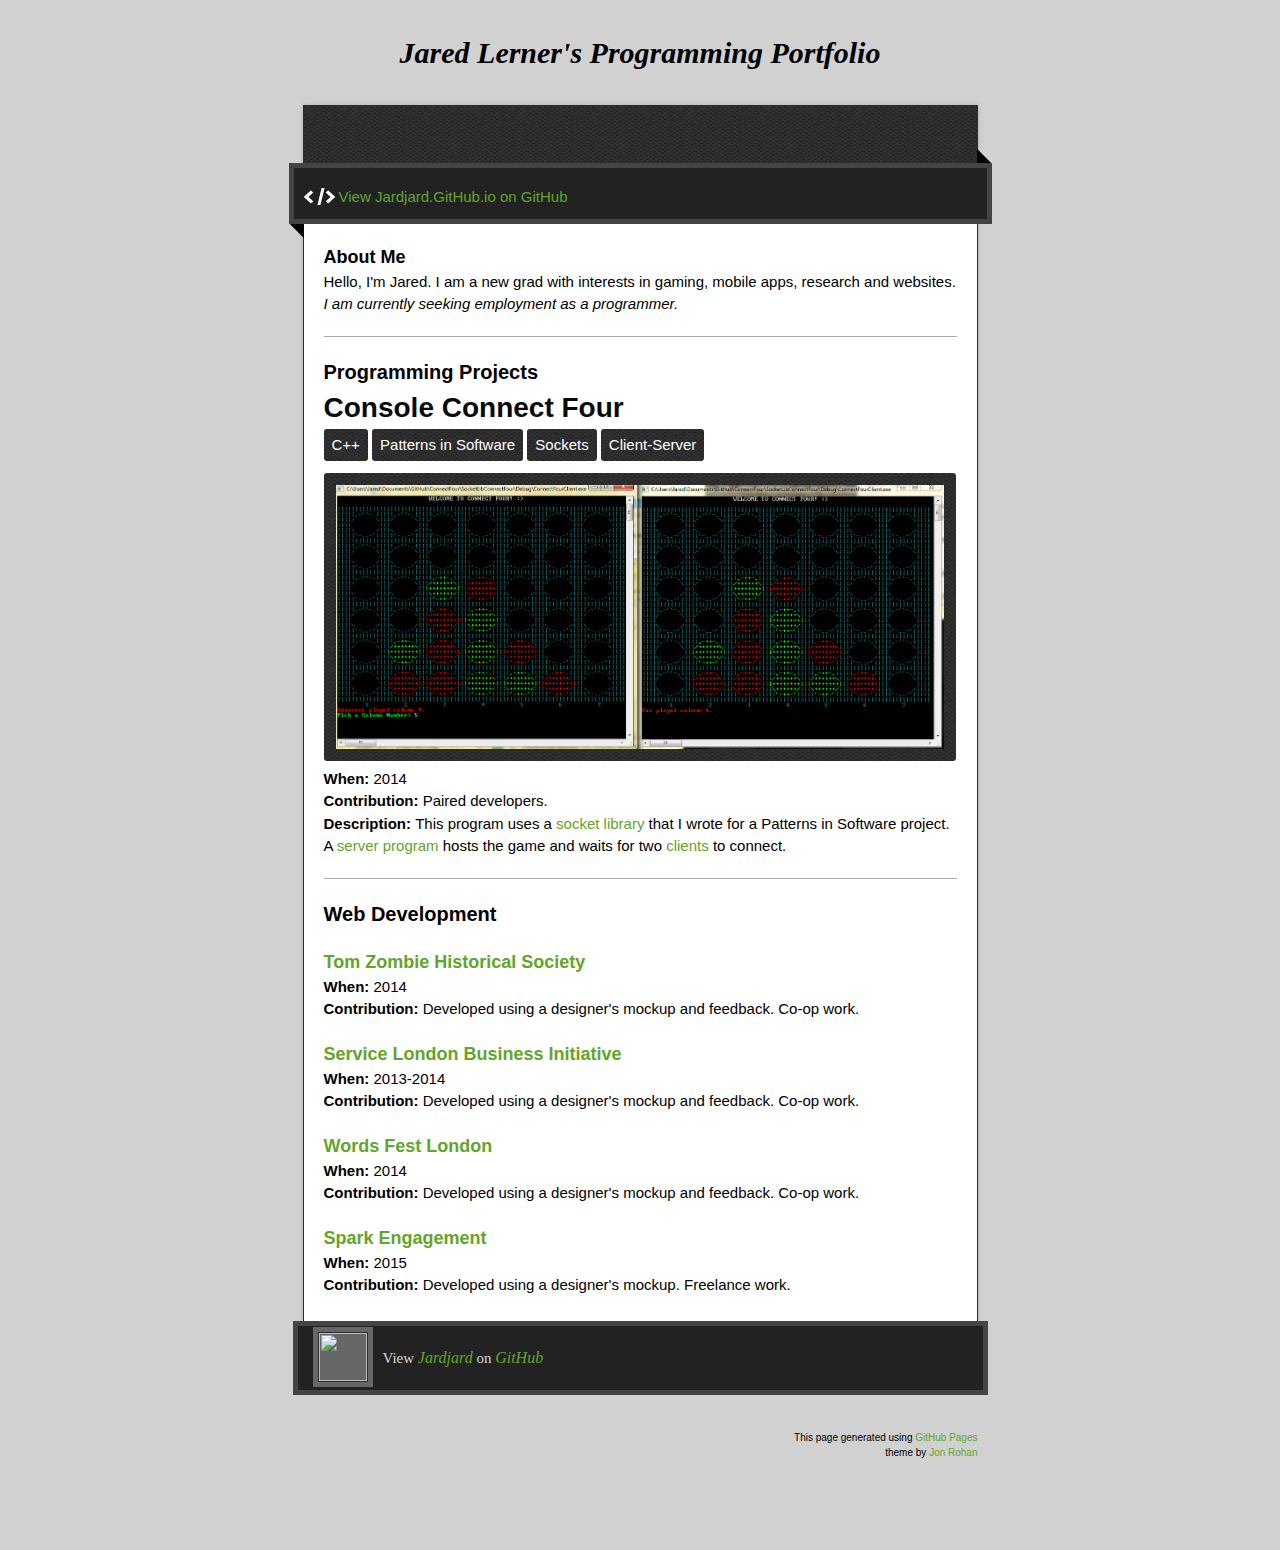
==== index.html @ a9167d19 "First program" ====
<!doctype html>
<!-- The Time Machine GitHub pages theme was designed and developed by Jon Rohan, on Feb 7, 2012. -->
<!-- Follow him for fun. http://twitter.com/jonrohan. Tail his code on https://github.com/jonrohan -->
<html>
<head>
  <meta charset="utf-8">
  <meta http-equiv="X-UA-Compatible" content="IE=edge,chrome=1">

  <link rel="stylesheet" href="stylesheets/stylesheet.css" media="screen">
  <link rel="stylesheet" href="stylesheets/github-dark.css">
  <script type="text/javascript" src="https://ajax.googleapis.com/ajax/libs/jquery/1.7.1/jquery.min.js"></script>
  <script type="text/javascript" src="javascripts/script.js"></script>

  <title>Jardjard.GitHub.io</title>
  <meta name="description" content="Jared Lerner Programming Portfolio, CPA, BSc">

  <meta name="viewport" content="width=device-width,initial-scale=1">

</head>

<body>

  <div class="wrapper">
    <header>
      <h1 class="title">Jared Lerner's Programming Portfolio</h1>
    </header>
    <div id="container">
      <p class="tagline"></p>
      <div id="main" role="main">
        <div class="download-bar">
        <div class="inner">
          <a href="https://github.com/Jardjard" class="code">View Jardjard.GitHub.io on GitHub</a>
        </div>
        <span class="blc"></span><span class="trc"></span>
        </div>
        <article class="markdown-body">
          <h4><a id="About" class="anchor" href="#about" aria-hidden="true"><span class="octicon octicon-link"></span></a>About Me</h4>
          <p>Hello, I'm Jared.  I am a new grad with interests in gaming, mobile apps, research and websites.<em> I am currently seeking employment as a programmer.</em></p>

          <div class="line"></div>

          <h3><a id="Programming" class="anchor" href="#programming" aria-hidden="true"><span class="octicon octicon-link"></span></a>Programming Projects</h3>

          <div class="project-block">
            <h1><a href="https://github.com/Jardjard/ConsoleConnectFour">Console Connect Four</a></h1>
            <ul class="tags">
              <li>C++</li>
              <li>Patterns in Software</li>
              <li>Sockets</li>
              <li>Client-Server</li>
            </ul>
            <img src="images/con4.png">
            <p><strong>When: </strong>2014</p>
            <p><strong>Contribution: </strong>Paired developers.</p>
            <p><strong>Description: </strong>This program uses a <a href="https://github.com/Jardjard/ConsoleConnectFour/blob/master/Connect%20Four/Lib/SocketLib.cpp">socket library</a> that I wrote for a Patterns in Software project. A <a href="https://github.com/Jardjard/ConsoleConnectFour/blob/master/Connect%20Four/ConnectFourServer/ConnectFourServer.cpp">server program</a> hosts the game and waits for two <a href="https://github.com/Jardjard/ConsoleConnectFour/blob/master/Connect%20Four/ConnectFourClient/ConnectFourClient.cpp">clients</a> to connect. </p>
          </div>


          <div class="line"></div>

          <h3><a id="web-development" class="anchor" href="#web-development" aria-hidden="true"><span class="octicon octicon-link"></span></a>Web Development</h3>

        <h4><a href="http://www.tomzombie.ca/">Tom Zombie Historical Society</a></h4>
        <p><strong>When: </strong>2014</p>
        <p><strong>Contribution: </strong>Developed using a designer's mockup and feedback. Co-op work.</p>

        <h4><a href="http://www.servicelondonbusiness.ca/">Service London Business Initiative</a></h4>
        <p><strong>When: </strong>2013-2014</p>
        <p><strong>Contribution: </strong>Developed using a designer's mockup and feedback. Co-op work.</p>

        <h4><a href="http://wordsfest.ca/">Words Fest London</a></h4>
        <p><strong>When: </strong>2014</p>
        <p><strong>Contribution: </strong>Developed using a designer's mockup and feedback. Co-op work.</p>

        <h4><a href="http://www.spark-engagement.com/">Spark Engagement</a></h4>
        <p><strong>When: </strong>2015</p>
        <p><strong>Contribution: </strong>Developed using a designer's mockup. Freelance work.</p>

        </article>
      </div>
    </div>
    <footer>
      <div class="owner">

      <p><a href="https://github.com/Jardjard" class="avatar"><img src="https://avatars2.githubusercontent.com/u/7002364?v=3&amp;s=60" width="48" height="48"></a>View <a href="https://github.com/Jardjard">Jardjard</a> on <a href="https://www.github.com">GitHub</a></p>

      </div>
      <div class="creds">
        <small>This page generated using <a href="https://pages.github.com/">GitHub Pages</a><br>theme by <a href="https://twitter.com/jonrohan/">Jon Rohan</a></small>
      </div>
    </footer>
  </div>
  <div class="current-section">
    <a href="#top">Scroll to top</a>
    <a href="https://github.com/Jardjard/jardjard.github.io/tarball/master" class="tar">tar</a><a href="https://github.com/Jardjard/jardjard.github.io/zipball/master" class="zip">zip</a><a href="" class="code">source code</a>
    <p class="name"></p>
  </div>

            <script type="text/javascript">
            var gaJsHost = (("https:" == document.location.protocol) ? "https://ssl." : "http://www.");
            document.write(unescape("%3Cscript src='" + gaJsHost + "google-analytics.com/ga.js' type='text/javascript'%3E%3C/script%3E"));
          </script>
          <script type="text/javascript">
            try {
              var pageTracker = _gat._getTracker("UA-68554337-1");
            pageTracker._trackPageview();
            } catch(err) {}
          </script>

</body>
</html>
---- stylesheets/stylesheet.css ----
/*! normalize.css v3.0.0 | MIT License | git.io/normalize */

/**
 * 1. Set default font family to sans-serif.
 * 2. Prevent iOS text size adjust after orientation change, without disabling
 *    user zoom.
 */

html {
  font-family: sans-serif; /* 1 */
  -ms-text-size-adjust: 100%; /* 2 */
  -webkit-text-size-adjust: 100%; /* 2 */
}

/**
 * Remove default margin.
 */

body {
  margin: 0;
}

/* HTML5 display definitions
   ========================================================================== */

/**
 * Correct `block` display not defined for any HTML5 element in IE 8/9.
 * Correct `block` display not defined for `details` or `summary` in IE 10/11 and Firefox.
 * Correct `block` display not defined for `main` in IE 11.
 */

article,
aside,
details,
figcaption,
figure,
footer,
header,
hgroup,
main,
nav,
section,
summary {
  display: block;
}

/**
 * 1. Correct `inline-block` display not defined in IE 8/9.
 * 2. Normalize vertical alignment of `progress` in Chrome, Firefox, and Opera.
 */

audio,
canvas,
progress,
video {
  display: inline-block; /* 1 */
  vertical-align: baseline; /* 2 */
}

/**
 * Prevent modern browsers from displaying `audio` without controls.
 * Remove excess height in iOS 5 devices.
 */

audio:not([controls]) {
  display: none;
  height: 0;
}

/**
 * Address `[hidden]` styling not present in IE 8/9/10.
 * Hide the `template` element in IE 8/9/11, Safari, and Firefox < 22.
 */

[hidden],
template {
  display: none;
}

/* Links
   ========================================================================== */

/**
 * Remove the gray background color from active links in IE 10.
 */

a {
  background: transparent;
}

/**
 * Improve readability when focused and also mouse hovered in all browsers.
 */

a:active,
a:hover {
  outline: 0;
}

/* Text-level semantics
   ========================================================================== */

/**
 * Address styling not present in IE 8/9/10/11, Safari, and Chrome.
 */

abbr[title] {
  border-bottom: 1px dotted;
}

/**
 * Address style set to `bolder` in Firefox 4+, Safari, and Chrome.
 */

b,
strong {
  font-weight: bold;
}

/**
 * Address styling not present in Safari and Chrome.
 */

dfn {
  font-style: italic;
}

/**
 * Address variable `h1` font-size and margin within `section` and `article`
 * contexts in Firefox 4+, Safari, and Chrome.
 */

h1 {
  font-size: 2em;
  margin: 0.67em 0;
}

/**
 * Address styling not present in IE 8/9.
 */

mark {
  background: #ff0;
  color: #000;
}

/**
 * Address inconsistent and variable font size in all browsers.
 */

small {
  font-size: 80%;
}

/**
 * Prevent `sub` and `sup` affecting `line-height` in all browsers.
 */

sub,
sup {
  font-size: 75%;
  line-height: 0;
  position: relative;
  vertical-align: baseline;
}

sup {
  top: -0.5em;
}

sub {
  bottom: -0.25em;
}

/* Embedded content
   ========================================================================== */

/**
 * Remove border when inside `a` element in IE 8/9/10.
 */

img {
  border: 0;
}

/**
 * Correct overflow not hidden in IE 9/10/11.
 */

svg:not(:root) {
  overflow: hidden;
}

/* Grouping content
   ========================================================================== */

/**
 * Address margin not present in IE 8/9 and Safari.
 */

figure {
  margin: 1em 40px;
}

/**
 * Address differences between Firefox and other browsers.
 */

hr {
  -moz-box-sizing: content-box;
  box-sizing: content-box;
  height: 0;
}

/**
 * Contain overflow in all browsers.
 */

pre {
  overflow: auto;
}

/**
 * Address odd `em`-unit font size rendering in all browsers.
 */

code,
kbd,
pre,
samp {
  font-family: monospace, monospace;
  font-size: 1em;
}

/* Forms
   ========================================================================== */

/**
 * Known limitation: by default, Chrome and Safari on OS X allow very limited
 * styling of `select`, unless a `border` property is set.
 */

/**
 * 1. Correct color not being inherited.
 *    Known issue: affects color of disabled elements.
 * 2. Correct font properties not being inherited.
 * 3. Address margins set differently in Firefox 4+, Safari, and Chrome.
 */

button,
input,
optgroup,
select,
textarea {
  color: inherit; /* 1 */
  font: inherit; /* 2 */
  margin: 0; /* 3 */
}

/**
 * Address `overflow` set to `hidden` in IE 8/9/10/11.
 */

button {
  overflow: visible;
}

/**
 * Address inconsistent `text-transform` inheritance for `button` and `select`.
 * All other form control elements do not inherit `text-transform` values.
 * Correct `button` style inheritance in Firefox, IE 8/9/10/11, and Opera.
 * Correct `select` style inheritance in Firefox.
 */

button,
select {
  text-transform: none;
}

/**
 * 1. Avoid the WebKit bug in Android 4.0.* where (2) destroys native `audio`
 *    and `video` controls.
 * 2. Correct inability to style clickable `input` types in iOS.
 * 3. Improve usability and consistency of cursor style between image-type
 *    `input` and others.
 */

button,
html input[type="button"], /* 1 */
input[type="reset"],
input[type="submit"] {
  -webkit-appearance: button; /* 2 */
  cursor: pointer; /* 3 */
}

/**
 * Re-set default cursor for disabled elements.
 */

button[disabled],
html input[disabled] {
  cursor: default;
}

/**
 * Remove inner padding and border in Firefox 4+.
 */

button::-moz-focus-inner,
input::-moz-focus-inner {
  border: 0;
  padding: 0;
}

/**
 * Address Firefox 4+ setting `line-height` on `input` using `!important` in
 * the UA stylesheet.
 */

input {
  line-height: normal;
}

/**
 * It's recommended that you don't attempt to style these elements.
 * Firefox's implementation doesn't respect box-sizing, padding, or width.
 *
 * 1. Address box sizing set to `content-box` in IE 8/9/10.
 * 2. Remove excess padding in IE 8/9/10.
 */

input[type="checkbox"],
input[type="radio"] {
  box-sizing: border-box; /* 1 */
  padding: 0; /* 2 */
}

/**
 * Fix the cursor style for Chrome's increment/decrement buttons. For certain
 * `font-size` values of the `input`, it causes the cursor style of the
 * decrement button to change from `default` to `text`.
 */

input[type="number"]::-webkit-inner-spin-button,
input[type="number"]::-webkit-outer-spin-button {
  height: auto;
}

/**
 * 1. Address `appearance` set to `searchfield` in Safari and Chrome.
 * 2. Address `box-sizing` set to `border-box` in Safari and Chrome
 *    (include `-moz` to future-proof).
 */

input[type="search"] {
  -webkit-appearance: textfield; /* 1 */
  -moz-box-sizing: content-box;
  -webkit-box-sizing: content-box; /* 2 */
  box-sizing: content-box;
}

/**
 * Remove inner padding and search cancel button in Safari and Chrome on OS X.
 * Safari (but not Chrome) clips the cancel button when the search input has
 * padding (and `textfield` appearance).
 */

input[type="search"]::-webkit-search-cancel-button,
input[type="search"]::-webkit-search-decoration {
  -webkit-appearance: none;
}

/**
 * Define consistent border, margin, and padding.
 */

fieldset {
  border: 1px solid #c0c0c0;
  margin: 0 2px;
  padding: 0.35em 0.625em 0.75em;
}

/**
 * 1. Correct `color` not being inherited in IE 8/9/10/11.
 * 2. Remove padding so people aren't caught out if they zero out fieldsets.
 */

legend {
  border: 0; /* 1 */
  padding: 0; /* 2 */
}

/**
 * Remove default vertical scrollbar in IE 8/9/10/11.
 */

textarea {
  overflow: auto;
}

/**
 * Don't inherit the `font-weight` (applied by a rule above).
 * NOTE: the default cannot safely be changed in Chrome and Safari on OS X.
 */

optgroup {
  font-weight: bold;
}

/* Tables
   ========================================================================== */

/**
 * Remove most spacing between table cells.
 */

table {
  border-collapse: collapse;
  border-spacing: 0;
}

td,
th {
  padding: 0;
}


/* Style */

body {
  font-size: 15px;
  font-family: Arial, Arial, Helvetica, sans-serif;
  line-height: 1.5;
  background: #D1D1D1;
}

a {
  color: #63a52a;
  text-decoration: none;
  transition: opacity ease-in-out 0.3s;
  -webkit-transition: opacity ease-in-out 0.3s;  /* Safari <=6.1, Android <= 4.3 */
}

a:hover {
  text-decoration: underline;
  color: #90D355;
}

h1.title {
  margin: 30px 20px;
  font-size: 30px;
  font-weight: bold;
  font-style: italic;
  font-family: Georgia, serif;
  text-align: center;
}

.wrapper {
  width: 675px;
  margin: 0 auto;
}

#container {
  border: 1px solid #2a2a2a;
  background: #ddd url(../images/pattern.png);
  box-shadow: 0 0 5px #b1b1b1;
}

p.tagline {
  padding: 20px 20px 0;
  color: #fff;
  font-size: 17px;
}

#main {
  margin-top: 20px;
  padding: 0 20px 90px;
  background-color: #fff;
}

.download-bar {
  background: #222;
  border: 5px solid #444;
  padding: 10px;
  margin: 0 -35px 20px;
  position: relative;
}

.download-bar .inner {
  overflow: hidden;
}

.download-bar .watch-fork iframe {
  display: block;
  float: left;
  border-right: 1px solid #ddd;
  padding-right: 5px;
}
.download-bar .watch-fork iframe.last {
  border-right: 0 none;
  padding-right: 0;
  padding-left: 5px;
  border-left: 1px solid #fff;
}
.download-bar .watch-fork {
  overflow: hidden;
  float: right;
  background-color: #eee;
  padding: 5px;
  border-radius: 3px;
}

.download-bar .blc {
  border: 10px solid black;
  border-color: transparent transparent black;
  width: 0;
  height: 0;
  display: block;
  position: absolute;
  bottom: -15px;
  left: 0;
  transform: rotate(45deg);
  -ms-transform: rotate(45deg);  /* IE9 */
  -webkit-transform: rotate(45deg); /* 2014 current */
}

.download-bar .trc {
  border: 10px solid black;
  border-color:  black transparent transparent;
  width: 0;
  height: 0;
  display: block;
  position: absolute;
  top: -15px;
  right: 0;
  transform: rotate(45deg);
  -ms-transform: rotate(45deg);  /* IE9 */
  -webkit-transform: rotate(45deg); /* 2014 current */
}

.download-bar .avatar {
  border: 1px solid black;
  display: block;
  padding: 4px;
  float: left;
}

.download-bar .avatar img {
  display: block;
}

.download-bar a.code {
  background: transparent url(../images/code.png) no-repeat 0 2px;
  padding-left: 35px;
  margin-top: 8px;
  display: block;
  float: left;
  text-indent: 0;
  width: auto;
  height: auto;
  opacity: 1;
  filter:alpha(opacity=100);  /* IE 5-7 */
}

.current-section {
  position: fixed;
  top: 0;
  left: 50%;
  width: 693px;
  margin-left: -352px;
  background: #222;
  border: 5px solid #444;
  color: #fff;
  opacity: 0;
  visibility: hidden;
  transition: opacity ease-in-out 0.3s;
  -webkit-transition: opacity ease-in-out 0.3s;  /* Safari <=6.1, Android <= 4.3 */
}

.current-section p {
  padding: 5px 27px;
  font-size: 24px;
  font-weight: bold;
}

.current-section a {
  float: right;
  text-indent: -10000px;
  background: transparent url(../images/top.png) no-repeat 0 0;
  width: 20px;
  height: 20px;
  opacity: 0.8;
  margin-right: 12px;
  margin-top: 12px;
  opacity: 0.8;
  filter:alpha(opacity=80);  /* IE 5-7 */
  transition: opacity ease-in-out 0.3s;
  -webkit-transition: opacity ease-in-out 0.3s;  /* Safari <=6.1, Android <= 4.3 */
}

.current-section a:hover {
  opacity: 1;
  filter:alpha(opacity=100);  /* IE 5-7 */
}

.current-section a.zip {
  margin-right: 8px;
}

a.zip,
a.zip span {
  background: transparent url(../images/zip.png) no-repeat 0 0;
  width: 30px;
  height: 21px;
  display: inline-block;
  text-indent: -10000px;
  opacity: 0.8;
  filter:alpha(opacity=80);  /* IE 5-7 */
  transition: opacity ease-in-out 0.3s;
  -webkit-transition: opacity ease-in-out 0.3s;  /* Safari <=6.1, Android <= 4.3 */
}

a.tar,
a.tar span {
  background: transparent url(../images/tar.png) no-repeat 0 0;
  width: 30px;
  height: 21px;
  display: inline-block;
  text-indent: -10000px;
  opacity: 0.8;
  filter:alpha(opacity=80);  /* IE 5-7 */
  transition: opacity ease-in-out 0.3s;
  -webkit-transition: opacity ease-in-out 0.3s;  /* Safari <=6.1, Android <= 4.3 */
}

a.code {
  background: transparent url(../images/code.png) no-repeat 0 2px;
  width: 30px;
  height: 21px;
  display: block;
  display: inline-block;
  text-indent: -10000px;
  opacity: 0.8;
  filter:alpha(opacity=80);  /* IE 5-7 */
  transition: opacity ease-in-out 0.3s;
  -webkit-transition: opacity ease-in-out 0.3s;  /* Safari <=6.1, Android <= 4.3 */
}

a.zip:hover,
a.tar:hover,
a.code:hover {
  opacity: 1;
  filter:alpha(opacity=100);
}

a.download-button {
  border: 1px solid black;
  border-radius: 3px;
  display: inline-block;
  text-indent: 0!important;
  width: auto;
  float: right;
  background: #999; /* for non-css3 browsers */
  filter: progid:DXImageTransform.Microsoft.gradient(startColorstr='#37ADD4', endColorstr='#1B657E'); /* IE <= 9 */
  background: -webkit-gradient(linear, left top, left bottom, from(#37ADD4), to(#1B657E)); /* ancient webkit browsers */
  background: -webkit-linear-gradient(top,  #37ADD4,  #1B657E);  /* Safari <=6.1, Android <= 4.3 */
  background: linear-gradient(to bottom,  #37ADD4,  #1B657E);
  height: auto;
  margin-left: 10px;
}

a.download-button span {
  background-position: 10px 5px;
  width: auto;
  height: auto;
  padding: 5px 10px;
  padding-left: 45px;
  display: inline-block;
  text-indent: 0!important;
  color: #fff;
}

footer {
  margin-bottom: 60px;
  padding-bottom: 60px;
}

footer .owner {
  background: #222;
  border: 5px solid #444;
  padding: 5px 15px;
  margin: -67px -10px 35px;
  color: #d6d6d6;
}

footer .creds small {
  float: right;
  font-size: 10px;
  text-align: right;
  margin-left: 15px;
}

footer .owner .avatar {
  background-color: #666;
  display: block;
  margin: -19px 10px 0 0;
  width: 60px;
  float: left;
}

footer .owner img {
  display: block;
  border: 1px solid #2a2a2a;
  margin: 5px;
}

footer .owner p {
  font-family:Georgia, serif;
}

footer .owner p a {
  font-size: 16px;
  font-style: italic;
}

/* Markdown */
.markdown-body h1,
.markdown-body h2,
.markdown-body h3,
.markdown-body h4,
.markdown-body h5,
.markdown-body h6,
.markdown-body p,
.markdown-body pre,
.markdown-body ul,
.markdown-body ol,
.markdown-body dl,
.markdown-body table,
.markdown-body blockquote {
  margin-bottom: 0;
  margin-top: 0;
}
.markdown-body h2,
.markdown-body h3,
.markdown-body h4 {
  margin-top: 20px;
}
.markdown-body h1,
.markdown-body h2,
.markdown-body h3,
.markdown-body h4,
.markdown-body h5,
.markdown-body h6 {
  font-weight: bold;
}

.markdown-body h1 {
  font-size: 28px;
}

.markdown-body h2 {
  font-size: 24px;
  color: #557398;
}

.markdown-body h3 {
  font-size: 20px;
}

.markdown-body h4 {
  font-size: 18px;
}

.markdown-body h5 {
  font-size: 16px;
}

.markdown-body pre {
  padding: 10px 70px 10px 0;
  margin-left: -20px;
  margin-right: -20px;
  font-family: 'Monaco', 'Lucida Console', monospace;
  font-size: 13px;
  line-height: 20px;
  box-shadow: inset 0 0 5px #000;
  word-wrap: break-word;
  background-color:#3b3b3b;
  color: #d6d6d6;
}

.markdown-body pre.lines {
  font-size: 12px;
  margin:0 10px 0 -20px;
  padding: 10px;
  float:  left;
  display: block;
  text-align: right;
  box-shadow: none;
  background-color:#2a2a2a;
  color: #d6d6d6;
}

.markdown-body ul,
.markdown-body ol {
  padding-left: 30px;
}

.markdown-body ul {
  list-style-type: disc;
}

.markdown-body ol {
  list-style-type: decimal;
}

.markdown-body li,
.markdown-body li p,
.markdown-body dd,
.markdown-body dd p {
  margin-bottom: 0;
}

.markdown-body li pre,
.markdown-body li pre.lines,
.markdown-body dd pre,
.markdown-body dd pre.lines {
  margin-left: -35px;
}

.markdown-body dt {
  font-weight: bold;
  font-style: italic;
}

.markdown-body dd {
  margin-left: 15px;
}

.markdown-body table {
  width: 673px;
  margin-left: -20px;
  margin-right: -20px;
}

.markdown-body tbody {
  border-top: 2px solid #557398;
  border-bottom: 2px solid #557398;
  background-color: #EBEFF4;
}

.markdown-body table td * {
  margin: 0;
}

.markdown-body td {
  border-right: 1px solid #557398;
  border-bottom: 1px solid #557398;
  padding: 5px;
}

.markdown-body td:first-child,
.markdown-body th:first-child {
  width: 30%;
  padding-left: 20px;
}

.markdown-body td:last-child {
  border-right: 0 none;
}

.markdown-body th {
  font-size: 18px;
  font-weight: bold;
  text-align: left;
  padding: 5px;
}

.markdown-body tt {
  background-color:#3b3b3b;
  color: #d6d6d6;
  padding: 2px 3px;
}

.markdown-body blockquote {
  font-style: italic;
  font-family:Georgia, serif;
  font-size: 17px;
  border-top: 3px solid #333;
  border-bottom: 3px solid #333;
  padding: 10px 20px;
  padding-left: 50px;
}

.markdown-body blockquote:before {
  font-style: italic;
  font-family: Georgia, serif;
  font-size: 90px;
  height: 90px;
  margin-left: -60px;
  margin-top: -25px;
  content: "‟";
  display: block;
  float: left;
}

.markdown-body img {
  max-width: 100%;
  box-sizing: border-box;
}

.highlight  { background: #ffffff; }
.highlight .c { color: #999988; font-style: italic } /* Comment */
.highlight .err { color: #a61717; background-color: #e3d2d2 } /* Error */
.highlight .k { font-weight: bold } /* Keyword */
.highlight .o { font-weight: bold } /* Operator */
.highlight .cm { color: #999988; font-style: italic } /* Comment.Multiline */
.highlight .cp { color: #999999; font-weight: bold } /* Comment.Preproc */
.highlight .c1 { color: #999988; font-style: italic } /* Comment.Single */
.highlight .cs { color: #999999; font-weight: bold; font-style: italic } /* Comment.Special */
.highlight .gd { color: #000000; background-color: #ffdddd } /* Generic.Deleted */
.highlight .gd .x { color: #000000; background-color: #ffaaaa } /* Generic.Deleted.Specific */
.highlight .ge { font-style: italic } /* Generic.Emph */
.highlight .gr { color: #aa0000 } /* Generic.Error */
.highlight .gh { color: #999999 } /* Generic.Heading */
.highlight .gi { color: #000000; background-color: #ddffdd } /* Generic.Inserted */
.highlight .gi .x { color: #000000; background-color: #aaffaa } /* Generic.Inserted.Specific */
.highlight .go { color: #888888 } /* Generic.Output */
.highlight .gp { color: #555555 } /* Generic.Prompt */
.highlight .gs { font-weight: bold } /* Generic.Strong */
.highlight .gu { color: #800080; font-weight: bold; } /* Generic.Subheading */
.highlight .gt { color: #aa0000 } /* Generic.Traceback */
.highlight .kc { font-weight: bold } /* Keyword.Constant */
.highlight .kd { font-weight: bold } /* Keyword.Declaration */
.highlight .kn { font-weight: bold } /* Keyword.Namespace */
.highlight .kp { font-weight: bold } /* Keyword.Pseudo */
.highlight .kr { font-weight: bold } /* Keyword.Reserved */
.highlight .kt { color: #445588; font-weight: bold } /* Keyword.Type */
.highlight .m { color: #009999 } /* Literal.Number */
.highlight .s { color: #d14 } /* Literal.String */
.highlight .na { color: #008080 } /* Name.Attribute */
.highlight .nb { color: #0086B3 } /* Name.Builtin */
.highlight .nc { color: #445588; font-weight: bold } /* Name.Class */
.highlight .no { color: #008080 } /* Name.Constant */
.highlight .ni { color: #800080 } /* Name.Entity */
.highlight .ne { color: #990000; font-weight: bold } /* Name.Exception */
.highlight .nf { color: #990000; font-weight: bold } /* Name.Function */
.highlight .nn { color: #555555 } /* Name.Namespace */
.highlight .nt { color: #000080 } /* Name.Tag */
.highlight .nv { color: #008080 } /* Name.Variable */
.highlight .ow { font-weight: bold } /* Operator.Word */
.highlight .w { color: #bbbbbb } /* Text.Whitespace */
.highlight .mf { color: #009999 } /* Literal.Number.Float */
.highlight .mh { color: #009999 } /* Literal.Number.Hex */
.highlight .mi { color: #009999 } /* Literal.Number.Integer */
.highlight .mo { color: #009999 } /* Literal.Number.Oct */
.highlight .sb { color: #d14 } /* Literal.String.Backtick */
.highlight .sc { color: #d14 } /* Literal.String.Char */
.highlight .sd { color: #d14 } /* Literal.String.Doc */
.highlight .s2 { color: #d14 } /* Literal.String.Double */
.highlight .se { color: #d14 } /* Literal.String.Escape */
.highlight .sh { color: #d14 } /* Literal.String.Heredoc */
.highlight .si { color: #d14 } /* Literal.String.Interpol */
.highlight .sx { color: #d14 } /* Literal.String.Other */
.highlight .sr { color: #009926 } /* Literal.String.Regex */
.highlight .s1 { color: #d14 } /* Literal.String.Single */
.highlight .ss { color: #990073 } /* Literal.String.Symbol */
.highlight .bp { color: #999999 } /* Name.Builtin.Pseudo */
.highlight .vc { color: #008080 } /* Name.Variable.Class */
.highlight .vg { color: #008080 } /* Name.Variable.Global */
.highlight .vi { color: #008080 } /* Name.Variable.Instance */
.highlight .il { color: #009999 } /* Literal.Number.Integer.Long */

.line {
  display: block;
  width: 100%;
  border-bottom: 1px solid #acacac;
  margin: 20px 0;
}

.markdown-body ul.tags {
    padding-left: 0;
}
.tags li {
  display: inline-block;
  background: #ddd url(../images/pattern.png);
  padding: 5px 8px;
  color: #fff;
  -webkit-border-radius: 3px;
  -moz-border-radius: 3px;
  border-radius: 3px;
  margin-bottom: 12px;
}
.project-block img {
  background: #ddd url(../images/pattern.png);
  padding: 12px;
  -webkit-border-radius: 3px;
  -moz-border-radius: 3px;
  border-radius: 3px;
}
h1 a {
  color: #0a0a0a;
}
---- stylesheets/github-dark.css ----
/*
   Copyright 2014 GitHub Inc.

   Licensed under the Apache License, Version 2.0 (the "License");
   you may not use this file except in compliance with the License.
   You may obtain a copy of the License at

       http://www.apache.org/licenses/LICENSE-2.0

   Unless required by applicable law or agreed to in writing, software
   distributed under the License is distributed on an "AS IS" BASIS,
   WITHOUT WARRANTIES OR CONDITIONS OF ANY KIND, either express or implied.
   See the License for the specific language governing permissions and
   limitations under the License.

*/

.pl-c /* comment */ {
  color: #969896;
}

.pl-c1      /* constant, markup.raw, meta.diff.header, meta.module-reference, meta.property-name, support, support.constant, support.variable, variable.other.constant */,
.pl-s .pl-v /* string variable */ {
  color: #0099cd;
}

.pl-e  /* entity */,
.pl-en /* entity.name */ {
  color: #9774cb;
}

.pl-s .pl-s1 /* string source */,
.pl-smi      /* storage.modifier.import, storage.modifier.package, storage.type.java, variable.other, variable.parameter.function */ {
  color: #ddd;
}

.pl-ent /* entity.name.tag */ {
  color: #7bcc72;
}

.pl-k /* keyword, storage, storage.type */ {
  color: #cc2372;
}

.pl-pds              /* punctuation.definition.string, string.regexp.character-class */,
.pl-s                /* string */,
.pl-s .pl-pse .pl-s1 /* string punctuation.section.embedded source */,
.pl-sr               /* string.regexp */,
.pl-sr .pl-cce       /* string.regexp constant.character.escape */,
.pl-sr .pl-sra       /* string.regexp string.regexp.arbitrary-repitition */,
.pl-sr .pl-sre       /* string.regexp source.ruby.embedded */ {
  color: #3c66e2;
}

.pl-v /* variable */ {
  color: #fb8764;
}

.pl-id /* invalid.deprecated */ {
  color: #e63525;
}

.pl-ii /* invalid.illegal */ {
  background-color: #e63525;
  color: #f8f8f8;
}

.pl-sr .pl-cce /* string.regexp constant.character.escape */ {
  color: #7bcc72;
  font-weight: bold;
}

.pl-ml /* markup.list */ {
  color: #c26b2b;
}

.pl-mh        /* markup.heading */,
.pl-mh .pl-en /* markup.heading entity.name */,
.pl-ms        /* meta.separator */ {
  color: #264ec5;
  font-weight: bold;
}

.pl-mq /* markup.quote */ {
  color: #00acac;
}

.pl-mi /* markup.italic */ {
  color: #ddd;
  font-style: italic;
}

.pl-mb /* markup.bold */ {
  color: #ddd;
  font-weight: bold;
}

.pl-md /* markup.deleted, meta.diff.header.from-file */ {
  background-color: #ffecec;
  color: #bd2c00;
}

.pl-mi1 /* markup.inserted, meta.diff.header.to-file */ {
  background-color: #eaffea;
  color: #55a532;
}

.pl-mdr /* meta.diff.range */ {
  color: #9774cb;
  font-weight: bold;
}

.pl-mo /* meta.output */ {
  color: #264ec5;
}
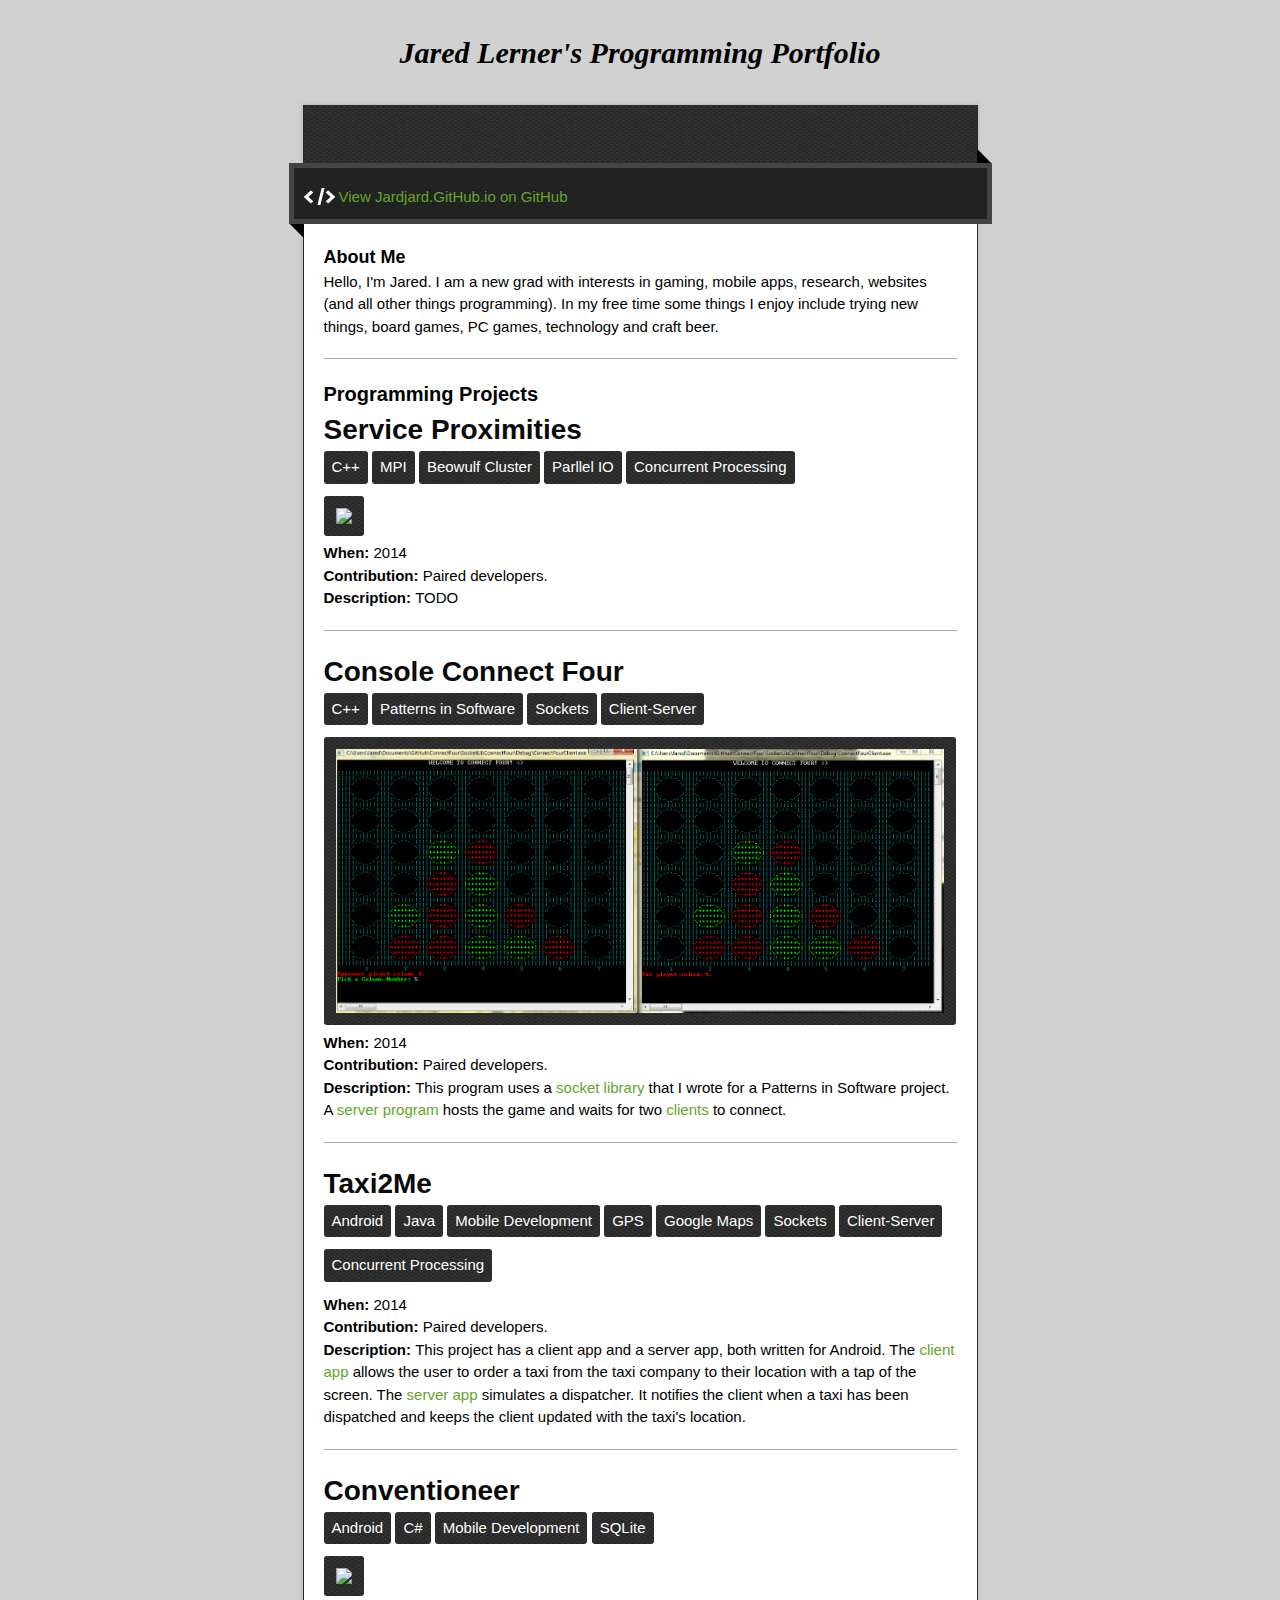
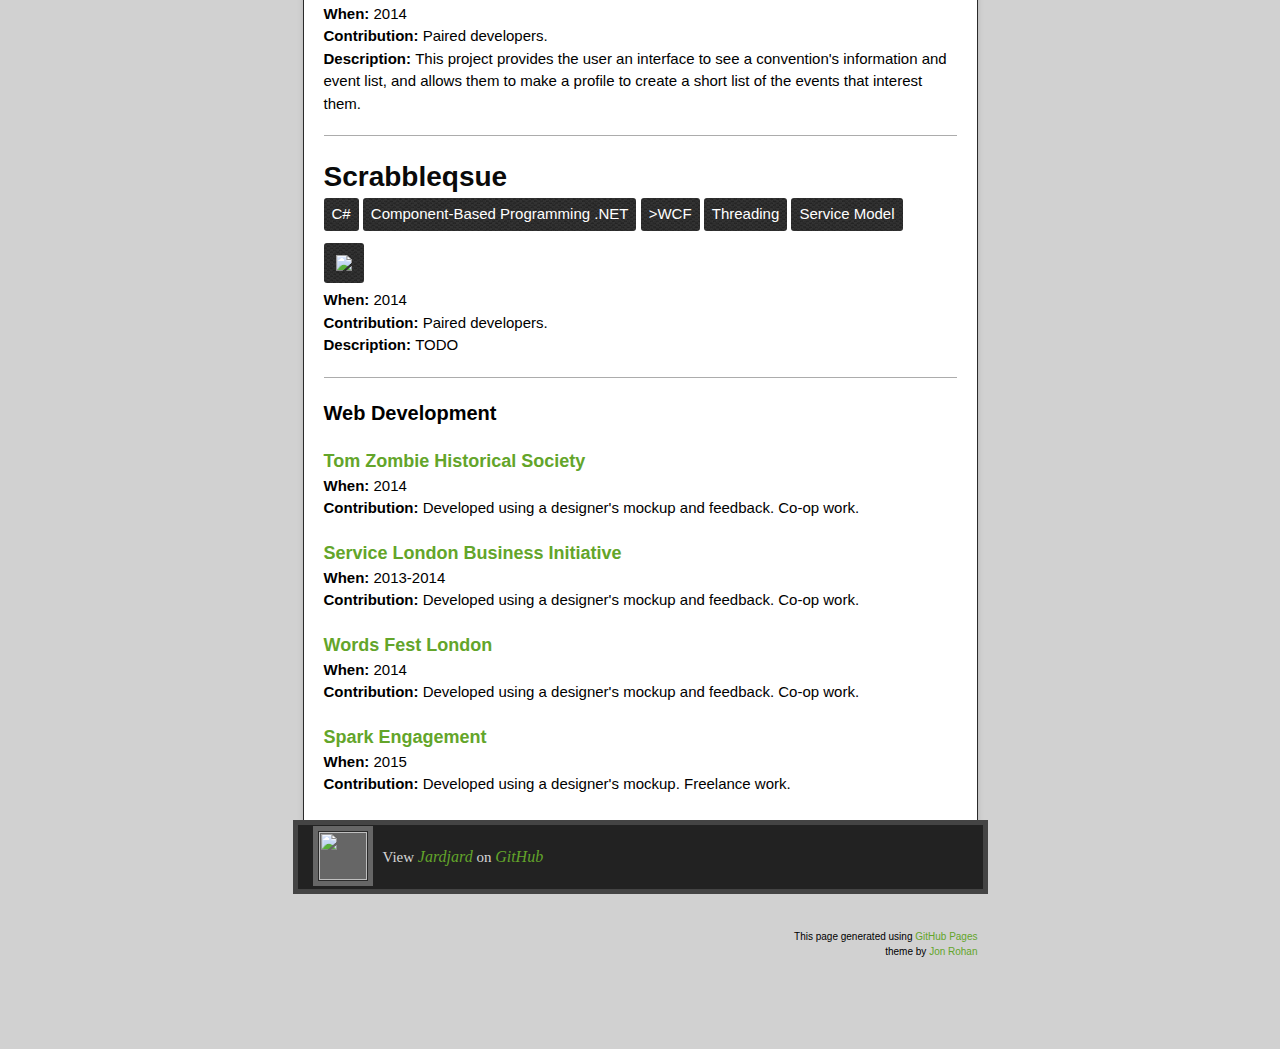
==== commit bb6d691f: "content updates" ====
--- a/index.html
+++ b/index.html
@@ -35,11 +35,28 @@
         </div>
         <article class="markdown-body">
           <h4><a id="About" class="anchor" href="#about" aria-hidden="true"><span class="octicon octicon-link"></span></a>About Me</h4>
-          <p>Hello, I'm Jared.  I am a new grad with interests in gaming, mobile apps, research and websites.<em> I am currently seeking employment as a programmer.</em></p>
+          <p>Hello, I'm Jared.  I am a new grad with interests in gaming, mobile apps, research, websites (and all other things programming). In my free time some things I enjoy include trying new things, board games, PC games, technology and craft beer.</p>
 
           <div class="line"></div>
 
           <h3><a id="Programming" class="anchor" href="#programming" aria-hidden="true"><span class="octicon octicon-link"></span></a>Programming Projects</h3>
+
+          <div class="project-block">
+            <h1><a href="https://github.com/Jardjard/ServiceProximities_parallel">Service Proximities</a></h1>
+            <ul class="tags">
+              <li>C++</li>
+              <li>MPI</li>
+              <li>Beowulf Cluster</li>
+              <li>Parllel IO</li>
+              <li>Concurrent Processing</li>
+            </ul>
+            <img src="images/">
+            <p><strong>When: </strong>2014</p>
+            <p><strong>Contribution: </strong>Paired developers.</p>
+            <p><strong>Description: </strong> TODO</p>
+          </div>
+
+          <div class="line"></div>
 
           <div class="project-block">
             <h1><a href="https://github.com/Jardjard/ConsoleConnectFour">Console Connect Four</a></h1>
@@ -52,9 +69,60 @@
             <img src="images/con4.png">
             <p><strong>When: </strong>2014</p>
             <p><strong>Contribution: </strong>Paired developers.</p>
-            <p><strong>Description: </strong>This program uses a <a href="https://github.com/Jardjard/ConsoleConnectFour/blob/master/Connect%20Four/Lib/SocketLib.cpp">socket library</a> that I wrote for a Patterns in Software project. A <a href="https://github.com/Jardjard/ConsoleConnectFour/blob/master/Connect%20Four/ConnectFourServer/ConnectFourServer.cpp">server program</a> hosts the game and waits for two <a href="https://github.com/Jardjard/ConsoleConnectFour/blob/master/Connect%20Four/ConnectFourClient/ConnectFourClient.cpp">clients</a> to connect. </p>
+            <p><strong>Description: </strong>This program uses a <a href="https://github.com/Jardjard/ConsoleConnectFour/blob/master/Connect%20Four/Lib/SocketLib.cpp">socket library</a> that I wrote for a Patterns in Software project. A <a href="https://github.com/Jardjard/ConsoleConnectFour/blob/master/Connect%20Four/ConnectFourServer/ConnectFourServer.cpp">server program</a> hosts the game and waits for two <a href="https://github.com/Jardjard/ConsoleConnectFour/blob/master/Connect%20Four/ConnectFourClient/ConnectFourClient.cpp">clients</a> to connect.</p>
           </div>
 
+          <div class="line"></div>
+
+          <div class="project-block">
+            <h1><a href="https://github.com/Jardjard/Taxi2Me">Taxi2Me</a></h1>
+            <ul class="tags">
+              <li>Android</li>
+              <li>Java</li>
+              <li>Mobile Development</li>
+              <li>GPS</li>
+              <li>Google Maps</li>
+              <li>Sockets</li>
+              <li>Client-Server</li>
+              <li>Concurrent Processing</li>
+            </ul>
+            <p><strong>When: </strong>2014</p>
+            <p><strong>Contribution: </strong>Paired developers.</p>
+            <p><strong>Description: </strong>This project has a client app and a server app, both written for Android. The <a href="https://github.com/Jardjard/Taxi2Me/tree/master/AndroidClient/java/taxi2me">client app</a> allows the user to order a taxi from the taxi company to their location with a tap of the screen. The <a href="https://github.com/Jardjard/Taxi2Me/tree/master/AndroidServer/java/clientserverandroidtoandroid">server app</a> simulates a dispatcher. It notifies the client when a taxi has been dispatched and keeps the client updated with the taxi's location.</p>
+          </div>
+
+          <div class="line"></div>
+
+          <div class="project-block">
+            <h1><a href="https://github.com/Jardjard/ConventioneerApp">Conventioneer</a></h1>
+            <ul class="tags">
+              <li>Android</li>
+              <li>C#</li>
+              <li>Mobile Development</li>
+              <li>SQLite</li>
+            </ul>
+            <img src="images/">
+            <p><strong>When: </strong>2014</p>
+            <p><strong>Contribution: </strong>Paired developers.</p>
+            <p><strong>Description: </strong>This project provides the user an interface to see a convention's information and event list, and allows them to make a profile to create a short list of the events that interest them.</p>
+          </div>
+
+          <div class="line"></div>
+
+          <div class="project-block">
+            <h1><a href="https://github.com/Jardjard/Scrabblesque">Scrabbleqsue</a></h1>
+            <ul class="tags">
+              <li>C#</li>
+              <li>Component-Based Programming .NET</li>
+              <li>>WCF</li>
+              <li>Threading</li>
+              <li>Service Model</li>
+            </ul>
+            <img src="images/">
+            <p><strong>When: </strong>2014</p>
+            <p><strong>Contribution: </strong>Paired developers.</p>
+            <p><strong>Description: </strong> TODO</p>
+          </div>
 
           <div class="line"></div>
 
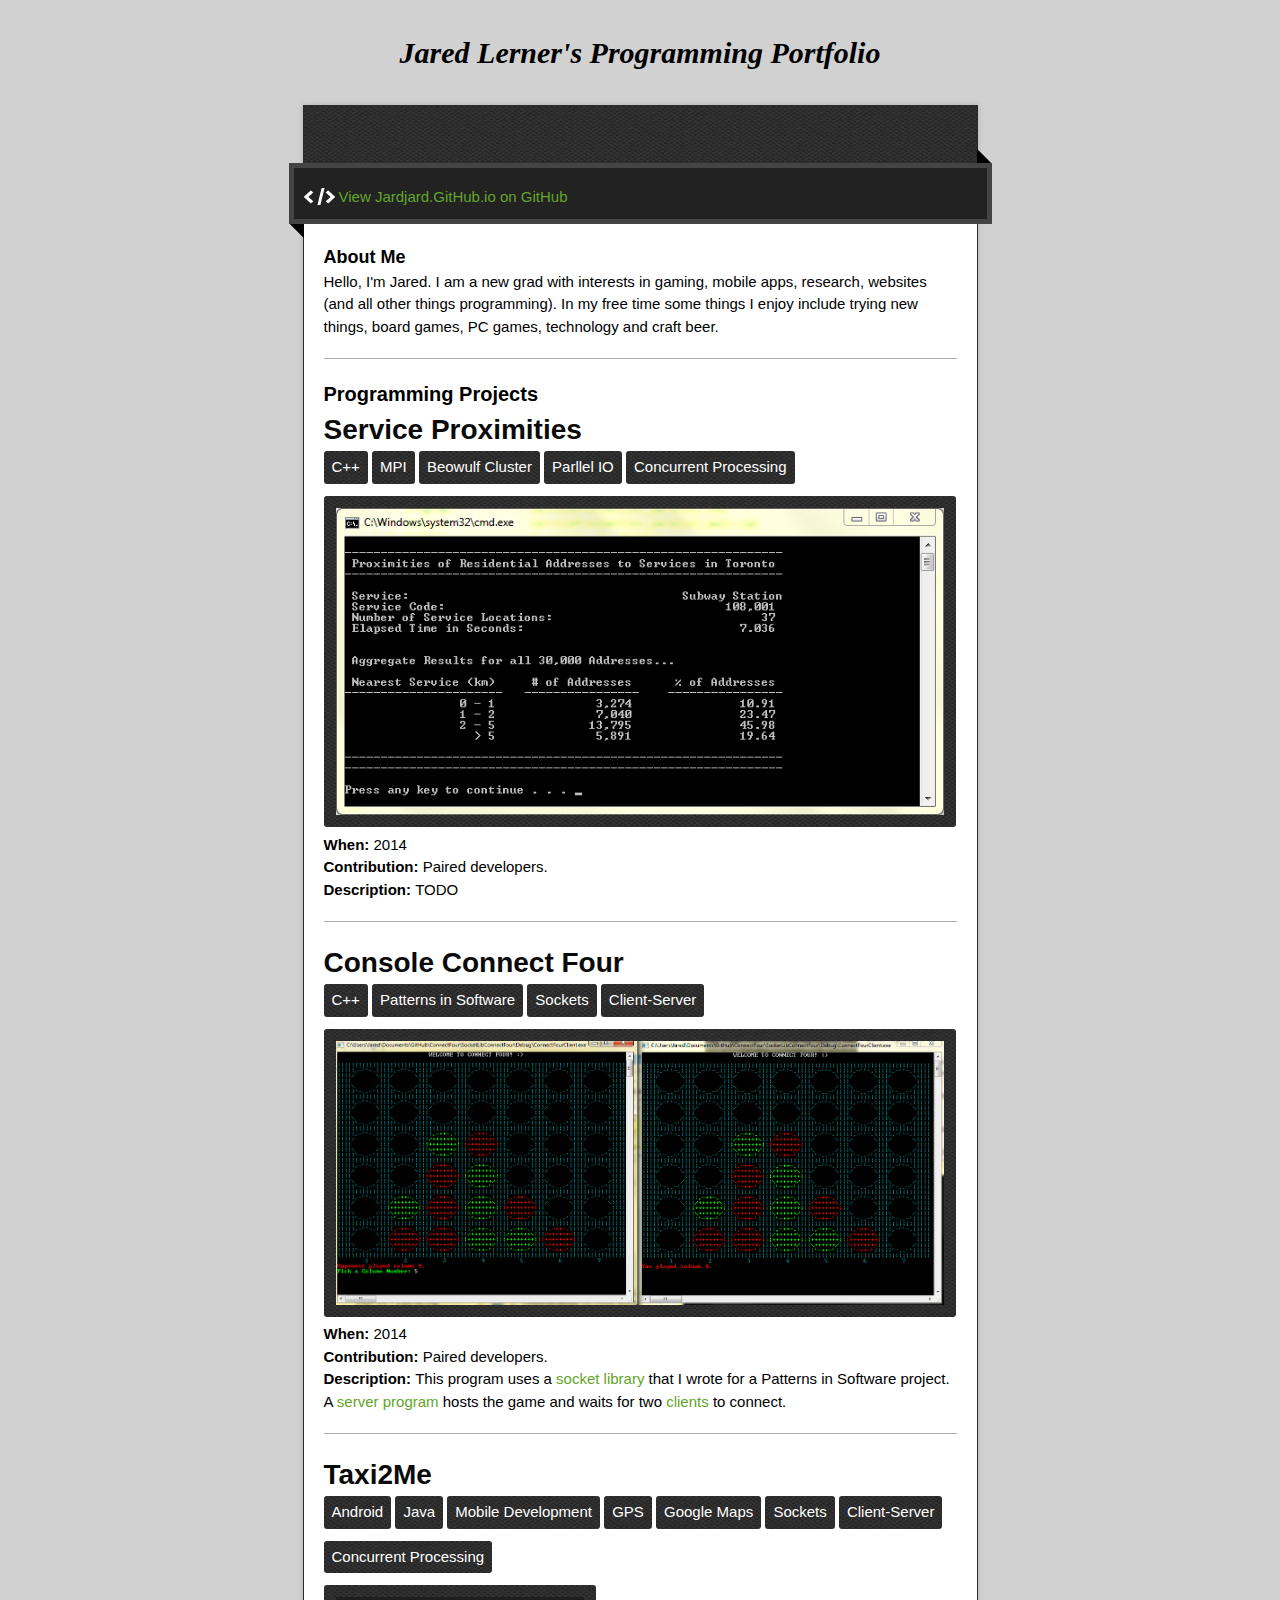
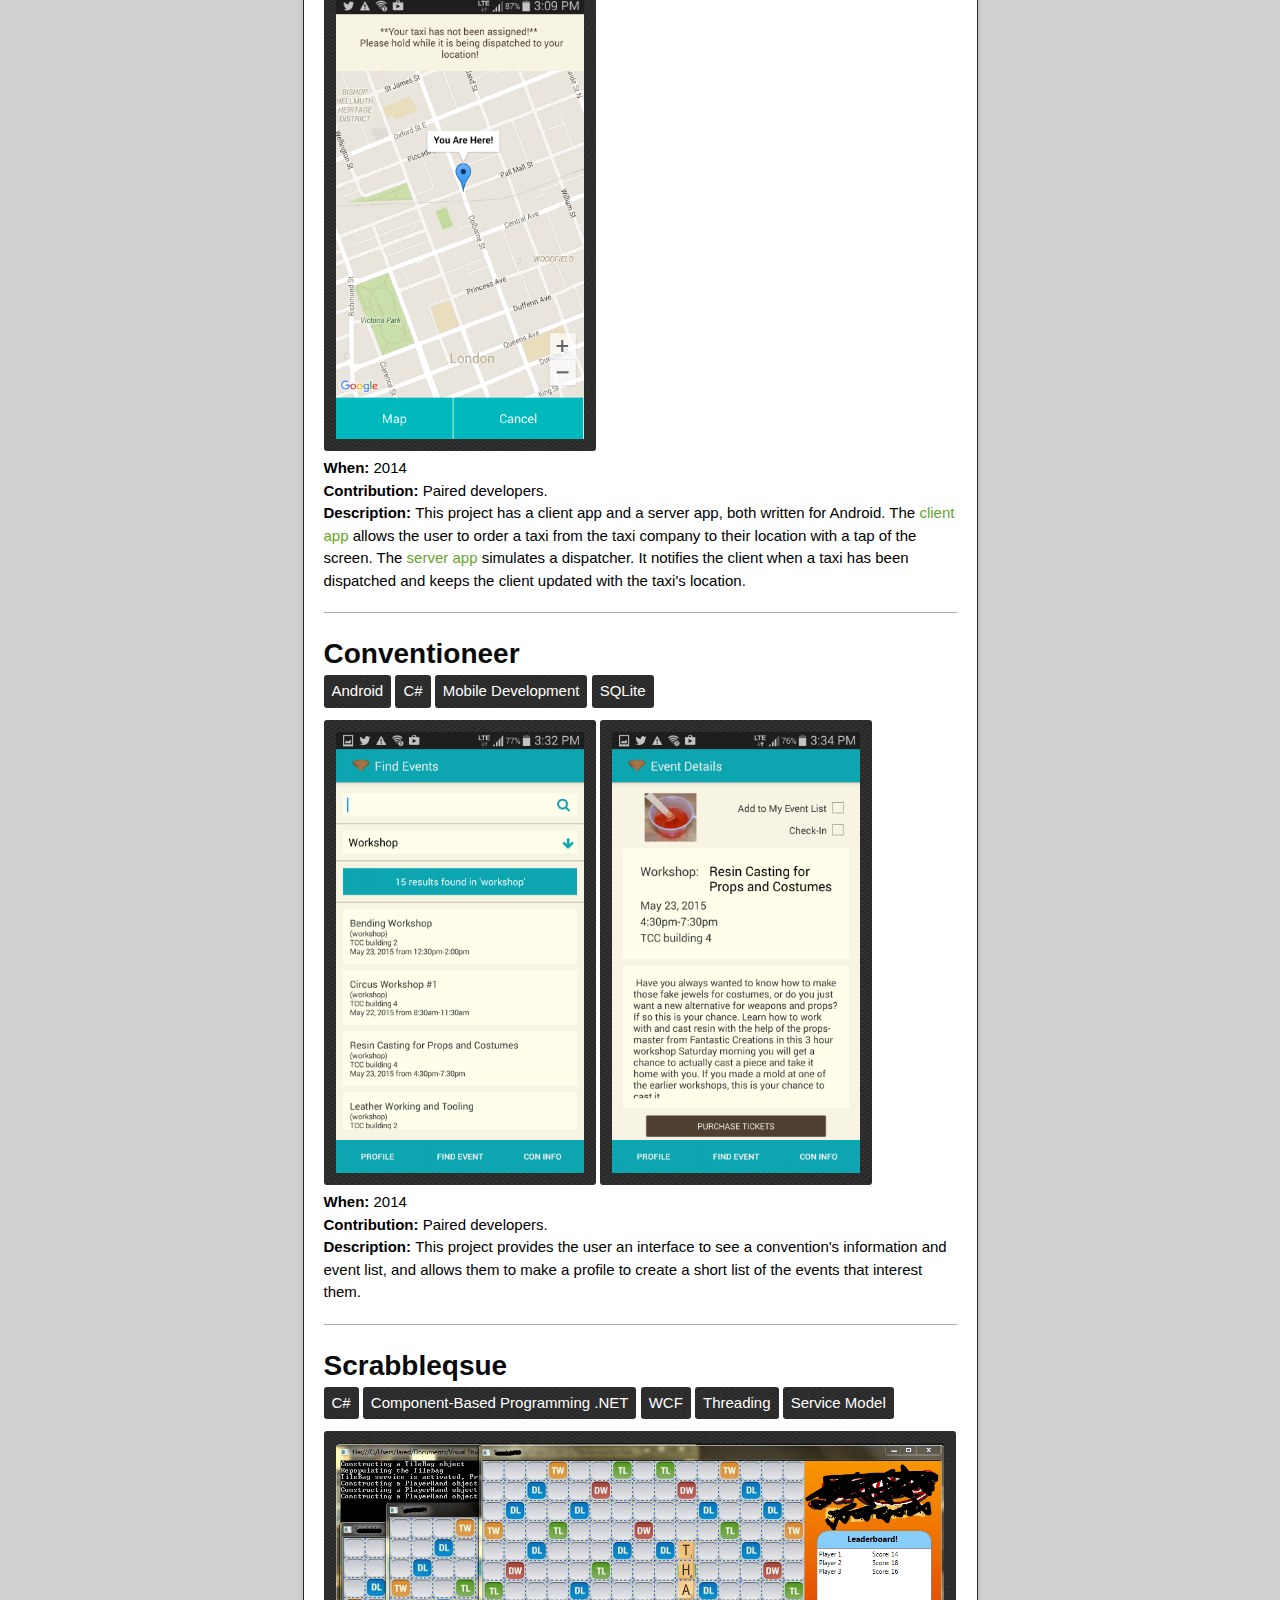
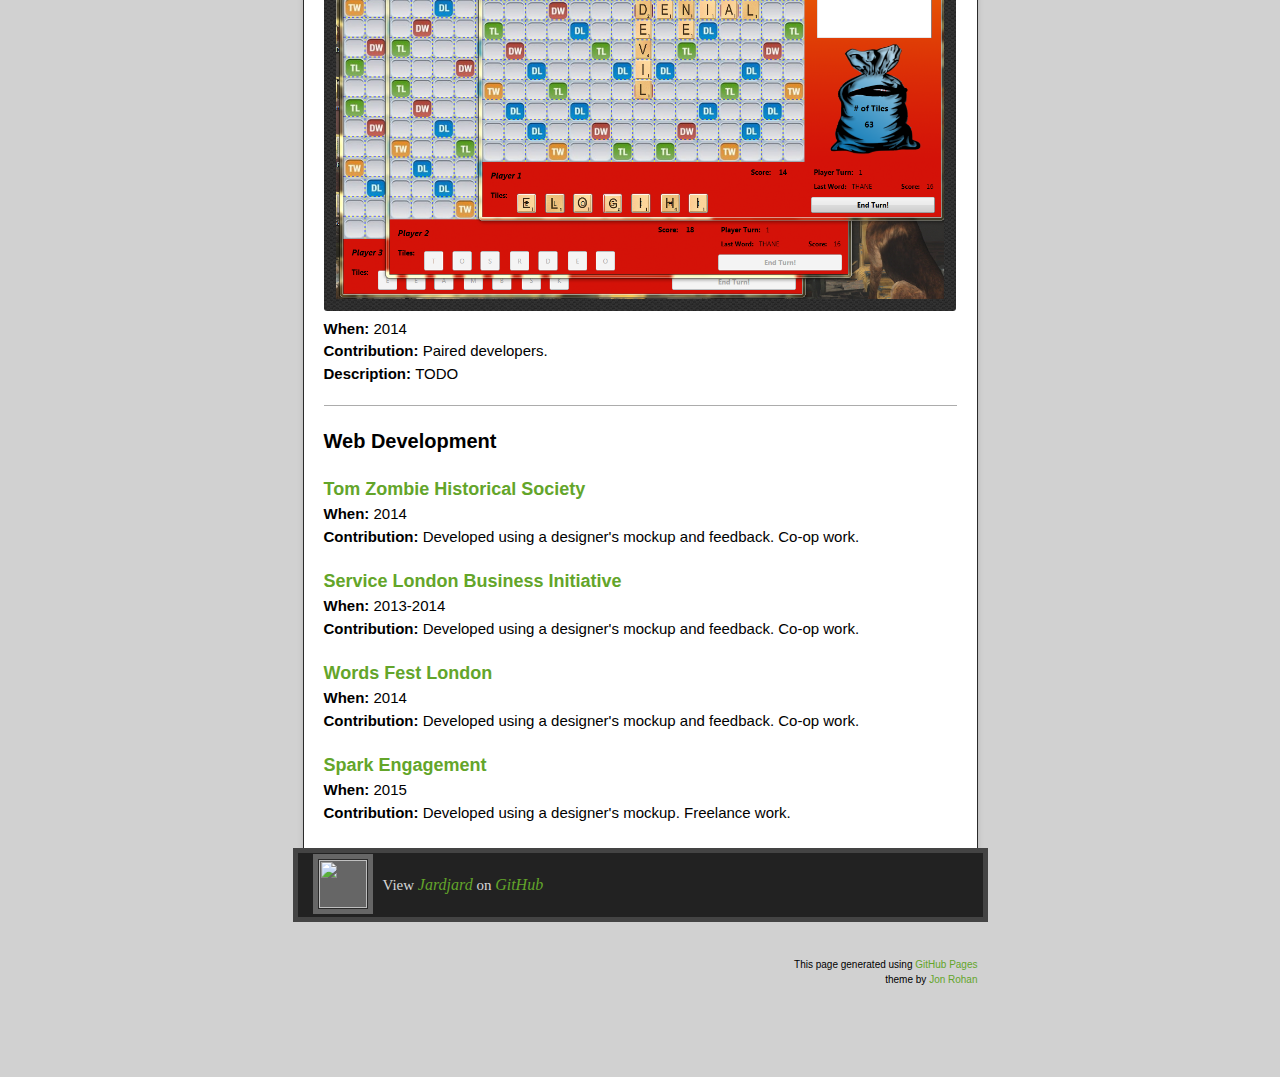
==== commit bc10788c: "screenshots" ====
--- a/index.html
+++ b/index.html
@@ -50,7 +50,7 @@
               <li>Parllel IO</li>
               <li>Concurrent Processing</li>
             </ul>
-            <img src="images/">
+            <img src="images/serviceprox.png">
             <p><strong>When: </strong>2014</p>
             <p><strong>Contribution: </strong>Paired developers.</p>
             <p><strong>Description: </strong> TODO</p>
@@ -86,6 +86,7 @@
               <li>Client-Server</li>
               <li>Concurrent Processing</li>
             </ul>
+            <img class="android-scrnshot" src="images/taxi2me.png">
             <p><strong>When: </strong>2014</p>
             <p><strong>Contribution: </strong>Paired developers.</p>
             <p><strong>Description: </strong>This project has a client app and a server app, both written for Android. The <a href="https://github.com/Jardjard/Taxi2Me/tree/master/AndroidClient/java/taxi2me">client app</a> allows the user to order a taxi from the taxi company to their location with a tap of the screen. The <a href="https://github.com/Jardjard/Taxi2Me/tree/master/AndroidServer/java/clientserverandroidtoandroid">server app</a> simulates a dispatcher. It notifies the client when a taxi has been dispatched and keeps the client updated with the taxi's location.</p>
@@ -101,7 +102,9 @@
               <li>Mobile Development</li>
               <li>SQLite</li>
             </ul>
-            <img src="images/">
+            <!--<img class="android-scrnshot" src="images/conventioneer1.png">-->
+            <img class="android-scrnshot" src="images/conventioneer2.png">
+            <img class="android-scrnshot" src="images/conventioneer3.png">
             <p><strong>When: </strong>2014</p>
             <p><strong>Contribution: </strong>Paired developers.</p>
             <p><strong>Description: </strong>This project provides the user an interface to see a convention's information and event list, and allows them to make a profile to create a short list of the events that interest them.</p>
@@ -114,11 +117,11 @@
             <ul class="tags">
               <li>C#</li>
               <li>Component-Based Programming .NET</li>
-              <li>>WCF</li>
+              <li>WCF</li>
               <li>Threading</li>
               <li>Service Model</li>
             </ul>
-            <img src="images/">
+            <img src="images/scrabblesque.png">
             <p><strong>When: </strong>2014</p>
             <p><strong>Contribution: </strong>Paired developers.</p>
             <p><strong>Description: </strong> TODO</p>
--- a/stylesheets/stylesheet.css
+++ b/stylesheets/stylesheet.css
@@ -999,4 +999,8 @@
 }
 h1 a {
   color: #0a0a0a;
+}
+
+.android-scrnshot {
+  width: 43%;
 }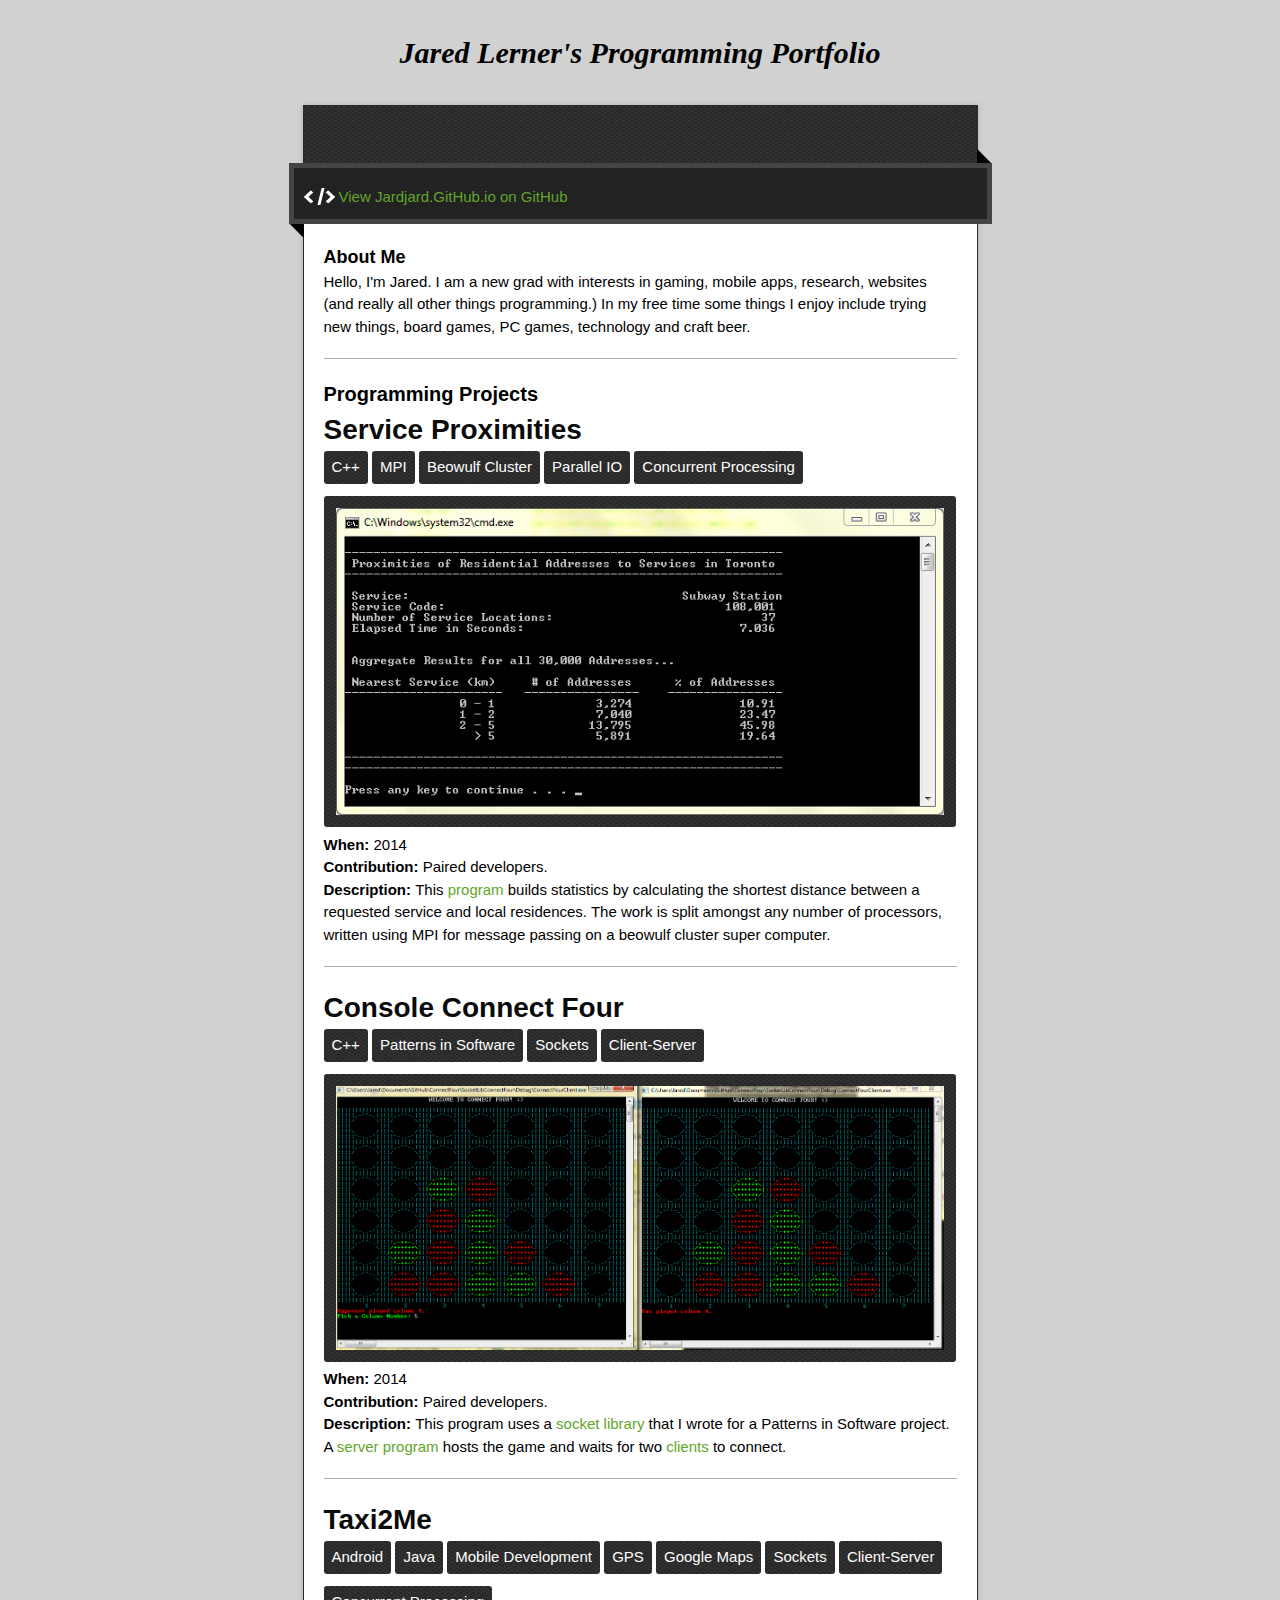
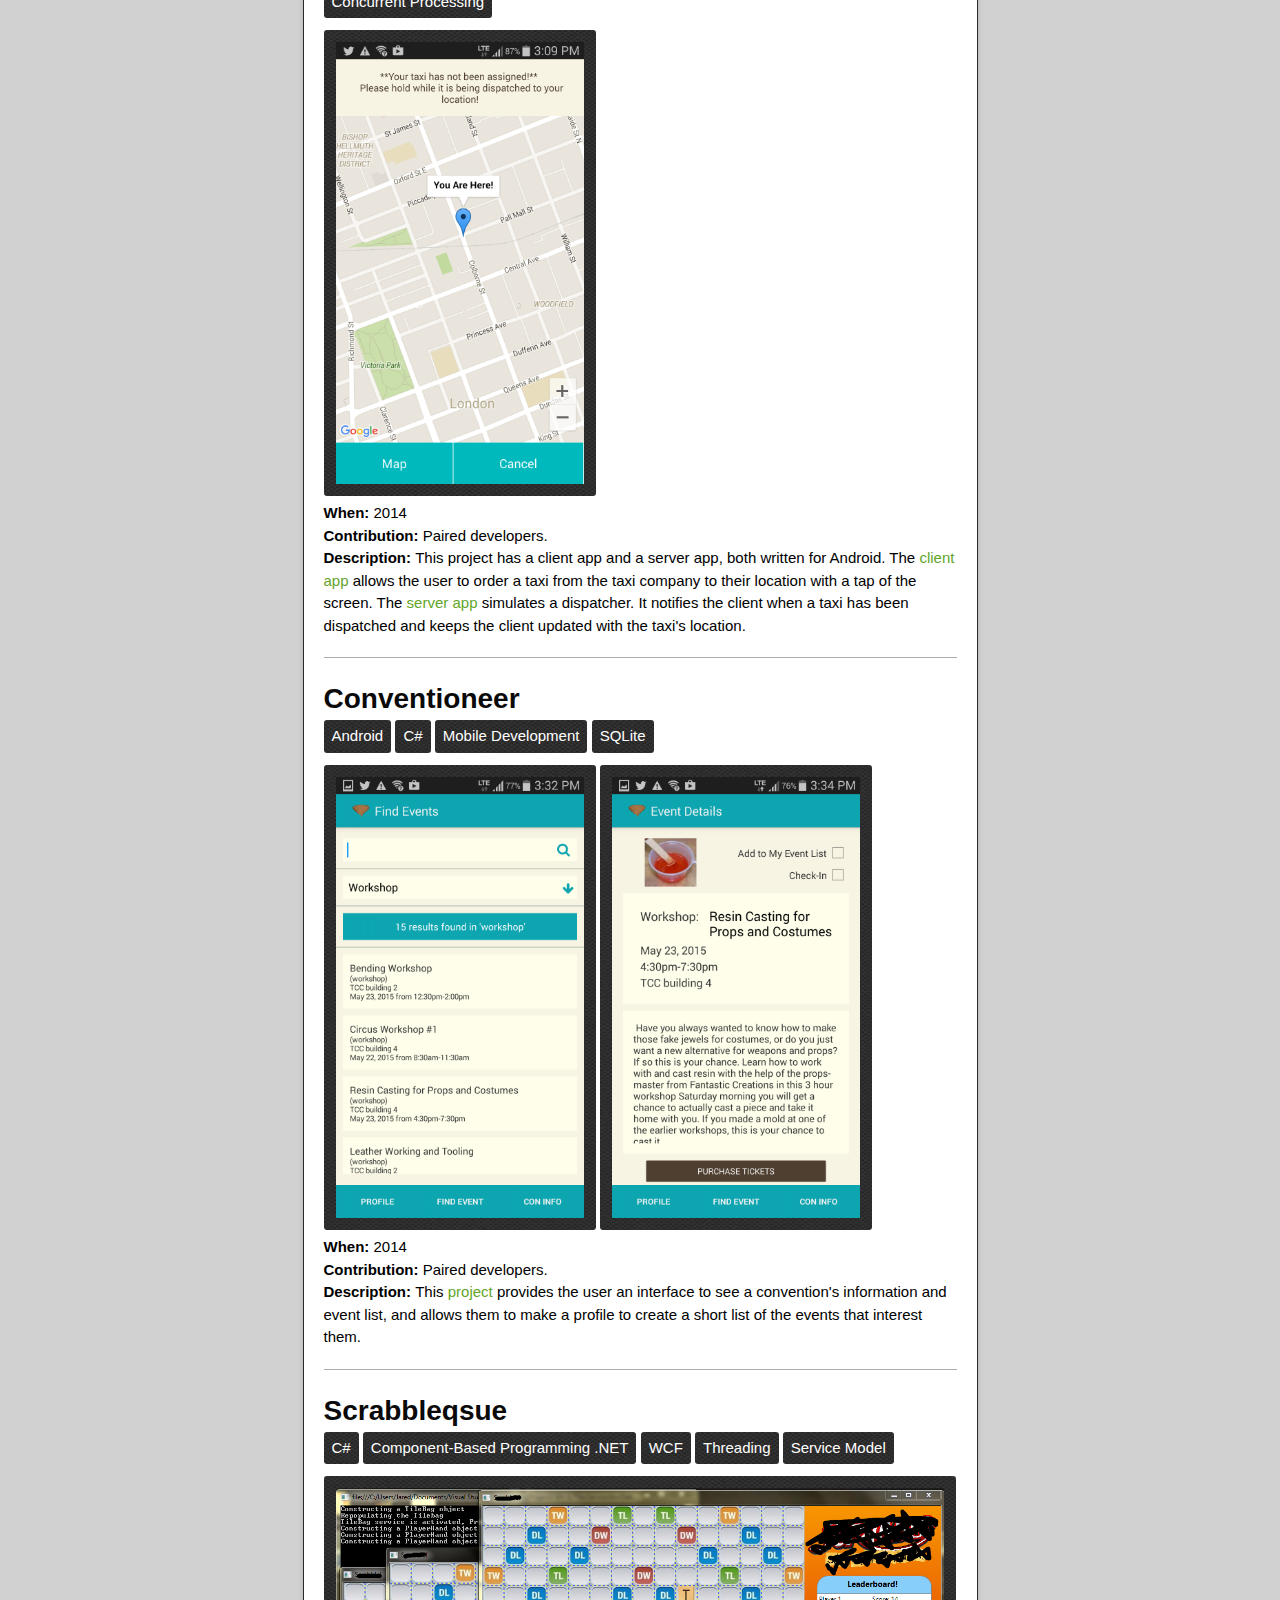
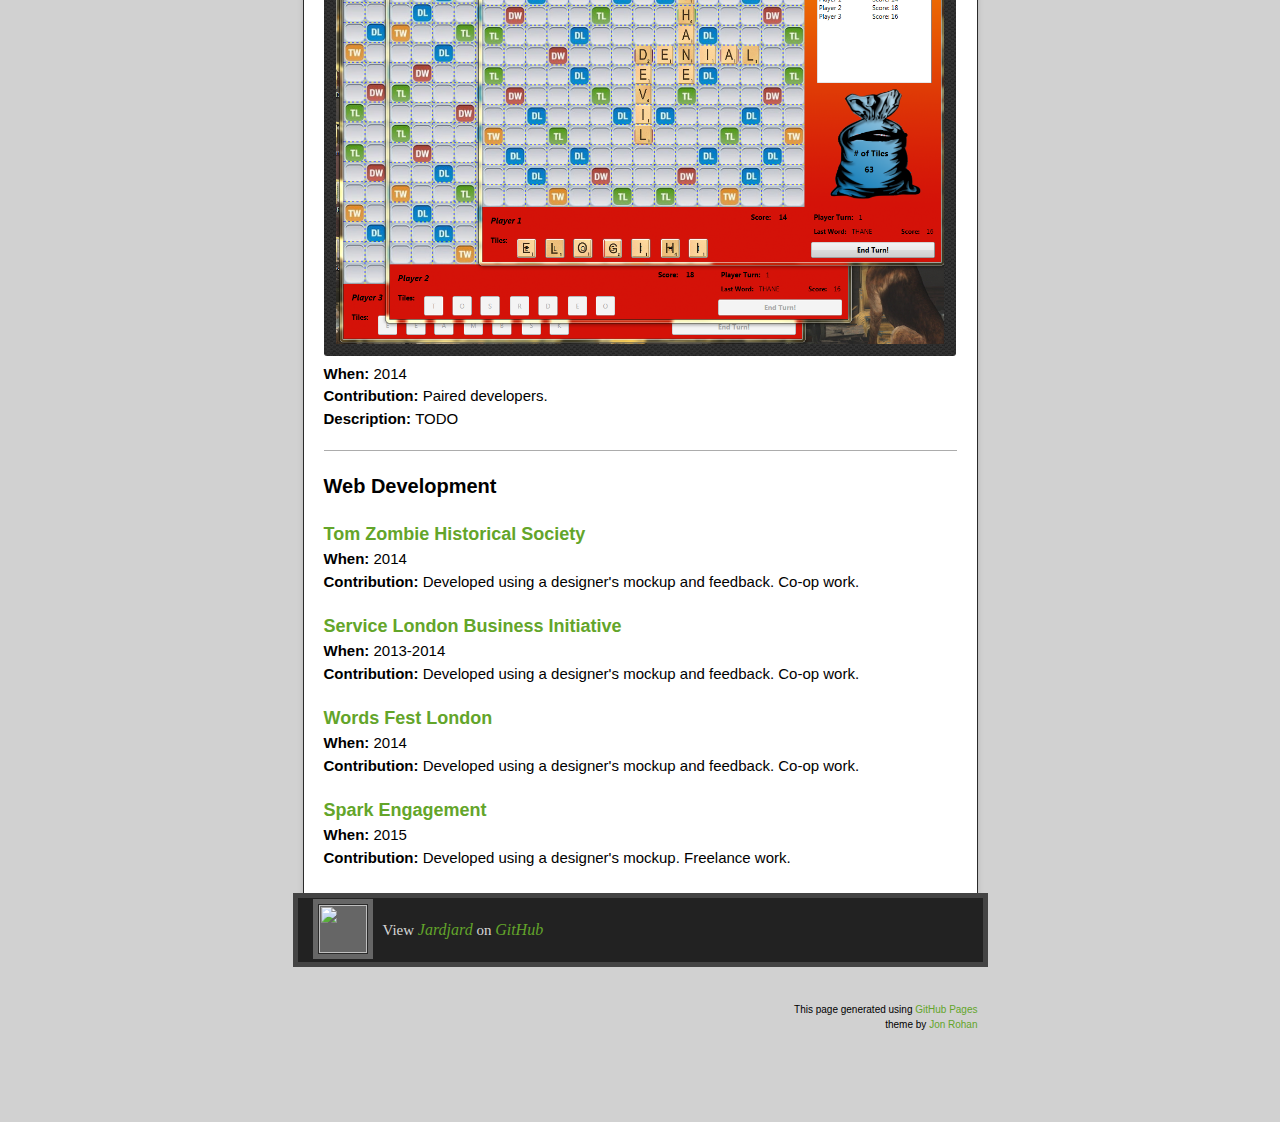
==== commit 01bf8fa8: "update" ====
--- a/index.html
+++ b/index.html
@@ -35,7 +35,7 @@
         </div>
         <article class="markdown-body">
           <h4><a id="About" class="anchor" href="#about" aria-hidden="true"><span class="octicon octicon-link"></span></a>About Me</h4>
-          <p>Hello, I'm Jared.  I am a new grad with interests in gaming, mobile apps, research, websites (and all other things programming). In my free time some things I enjoy include trying new things, board games, PC games, technology and craft beer.</p>
+          <p>Hello, I'm Jared.  I am a new grad with interests in gaming, mobile apps, research, websites (and really all other things programming.) In my free time some things I enjoy include trying new things, board games, PC games, technology and craft beer.</p>
 
           <div class="line"></div>
 
@@ -47,13 +47,13 @@
               <li>C++</li>
               <li>MPI</li>
               <li>Beowulf Cluster</li>
-              <li>Parllel IO</li>
+              <li>Parallel IO</li>
               <li>Concurrent Processing</li>
             </ul>
             <img src="images/serviceprox.png">
             <p><strong>When: </strong>2014</p>
             <p><strong>Contribution: </strong>Paired developers.</p>
-            <p><strong>Description: </strong> TODO</p>
+            <p><strong>Description: </strong>This <a href="https://github.com/Jardjard/ServiceProximities_parallel/blob/master/ServiceProximities_parallel_main.cpp">program</a> builds statistics by calculating the shortest distance between a requested service and local residences. The work is split amongst any number of processors, written using MPI for message passing on a beowulf cluster super computer.</p>
           </div>
 
           <div class="line"></div>
@@ -107,7 +107,7 @@
             <img class="android-scrnshot" src="images/conventioneer3.png">
             <p><strong>When: </strong>2014</p>
             <p><strong>Contribution: </strong>Paired developers.</p>
-            <p><strong>Description: </strong>This project provides the user an interface to see a convention's information and event list, and allows them to make a profile to create a short list of the events that interest them.</p>
+            <p><strong>Description: </strong>This <a href="https://github.com/Jardjard/ConventioneerApp">project</a> provides the user an interface to see a convention's information and event list, and allows them to make a profile to create a short list of the events that interest them.</p>
           </div>
 
           <div class="line"></div>
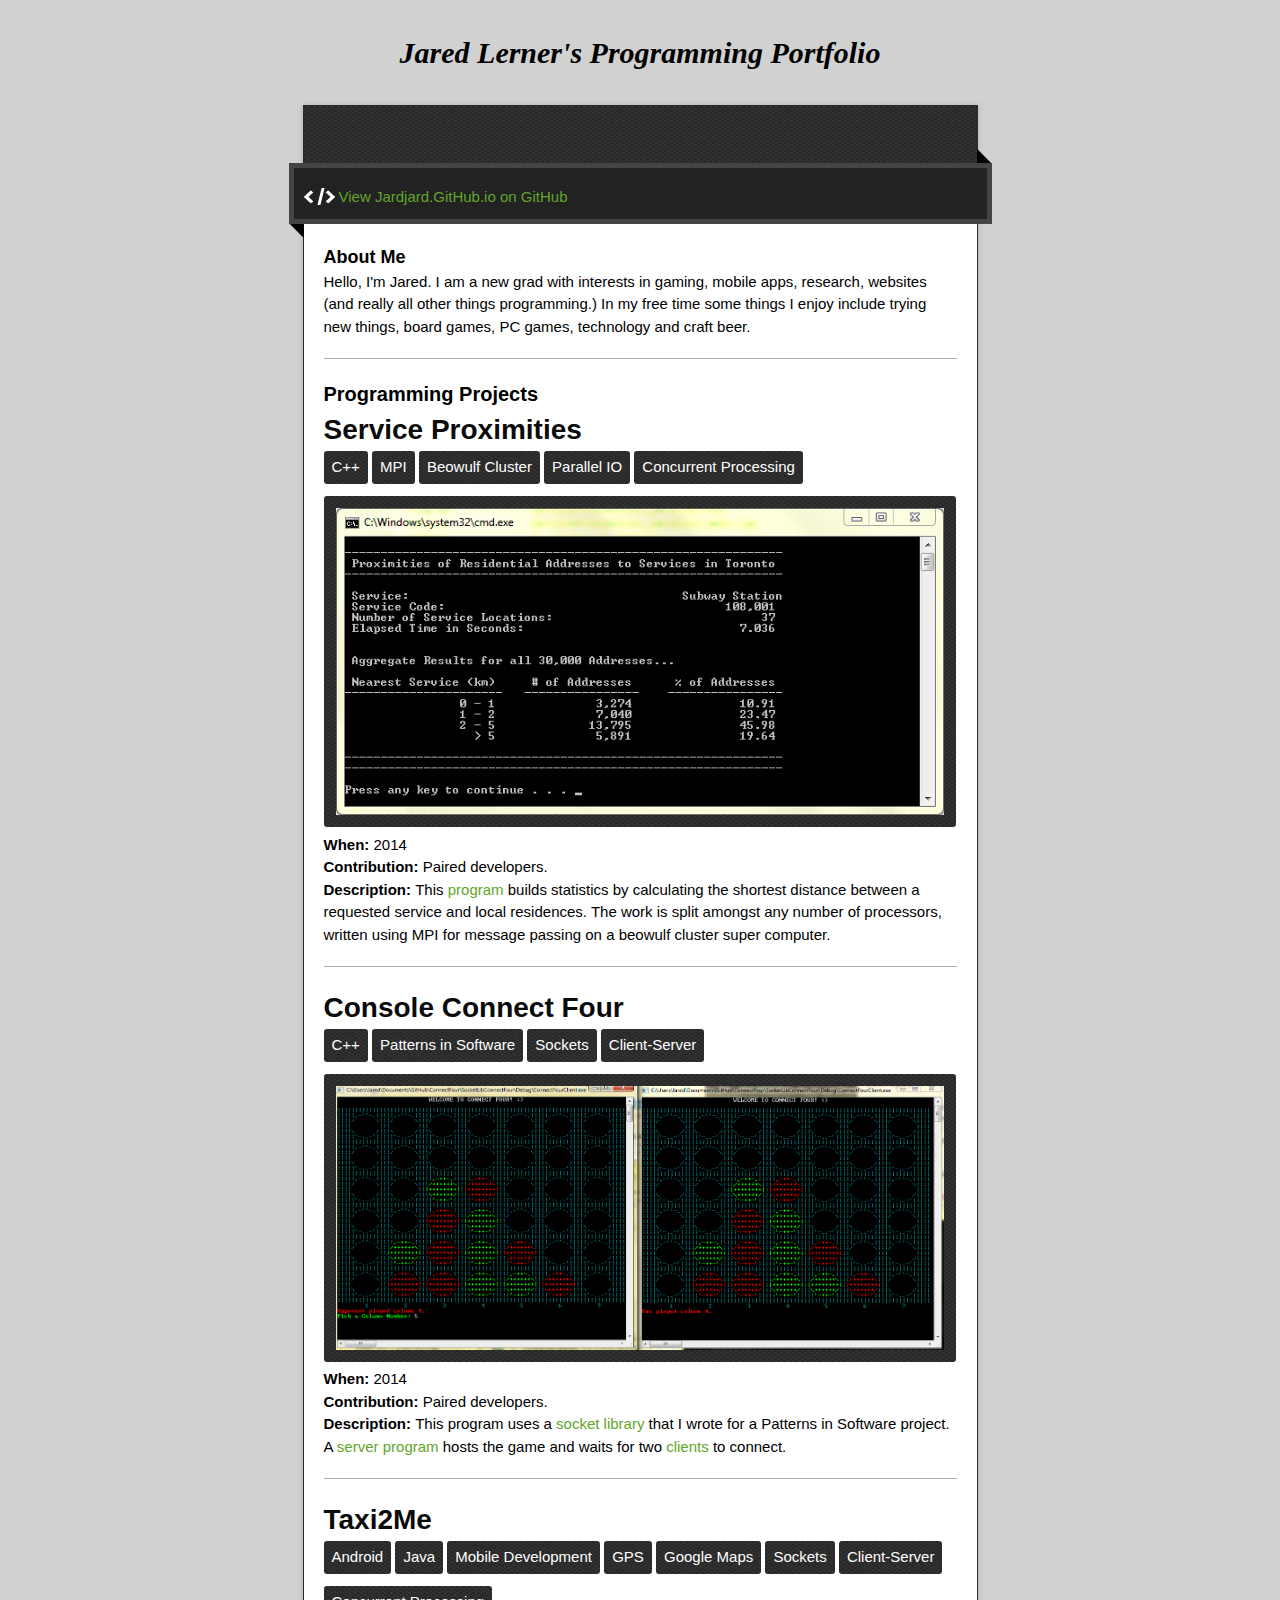
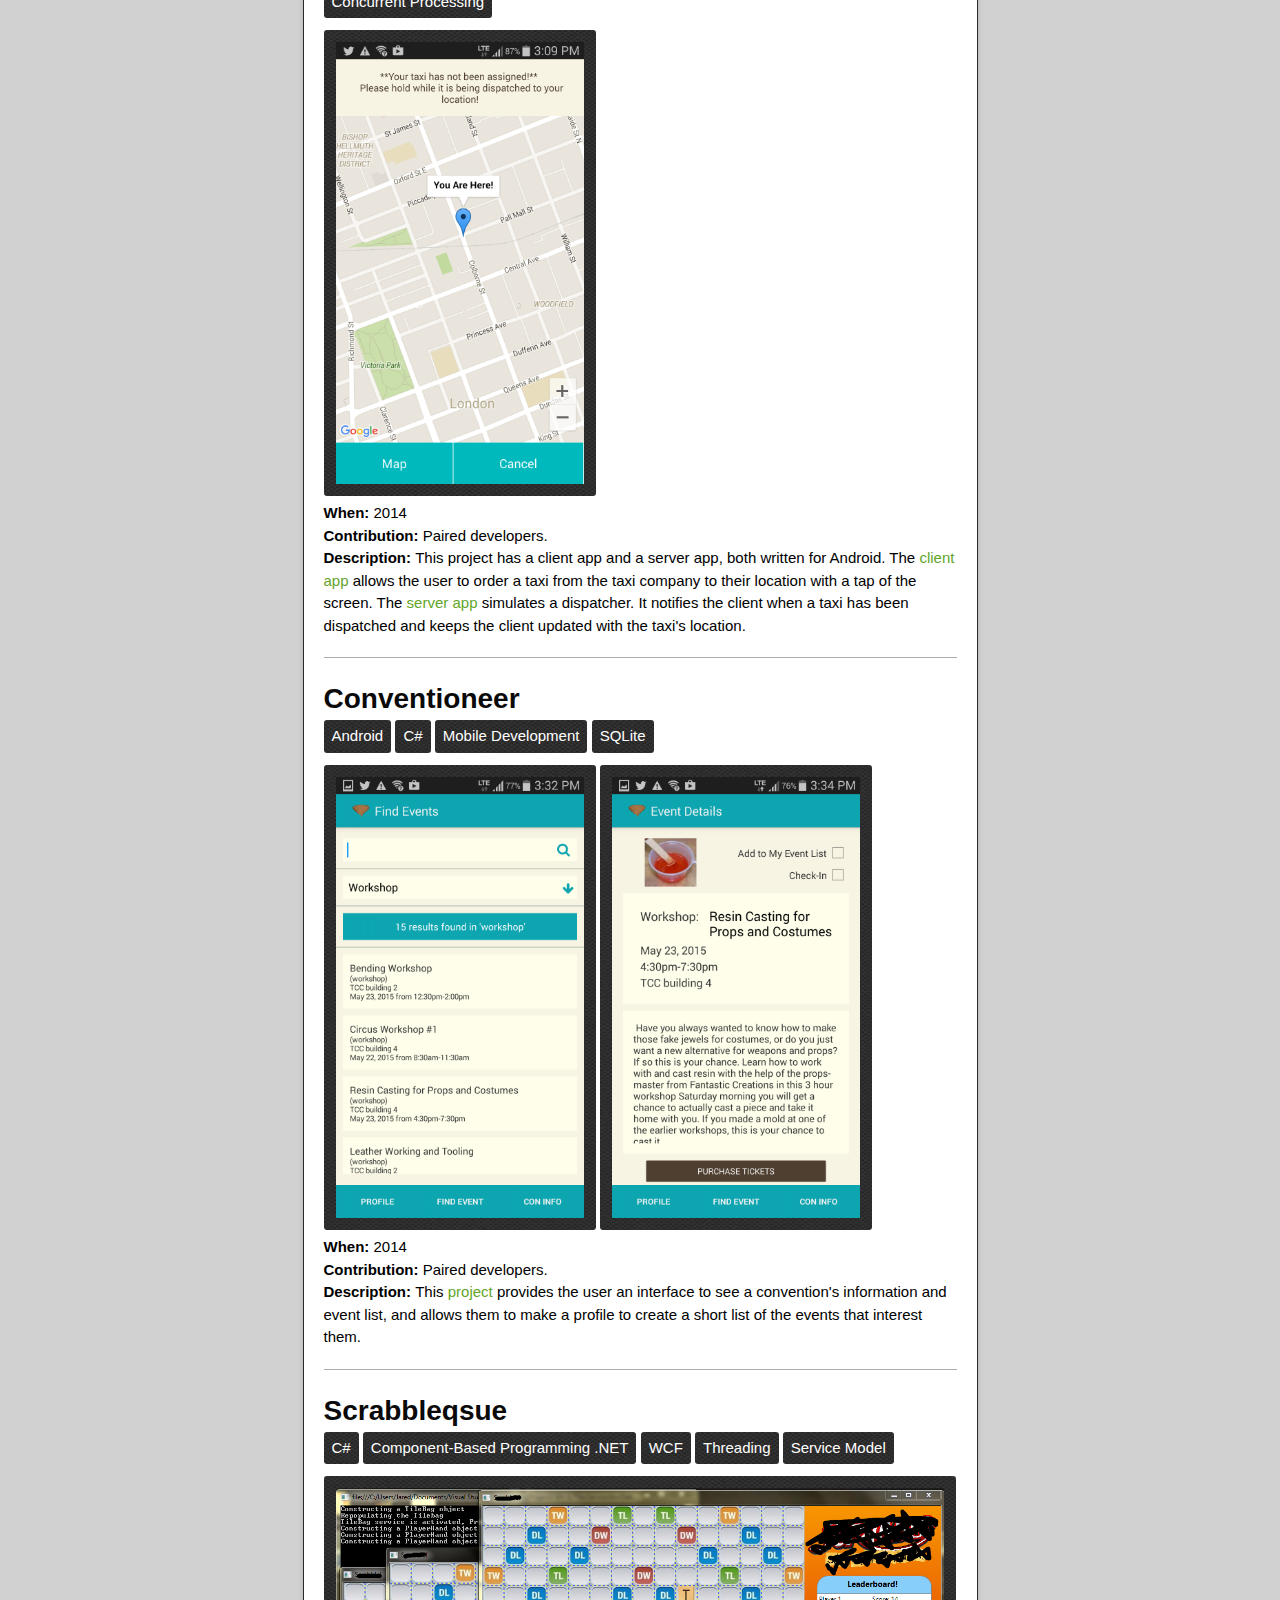
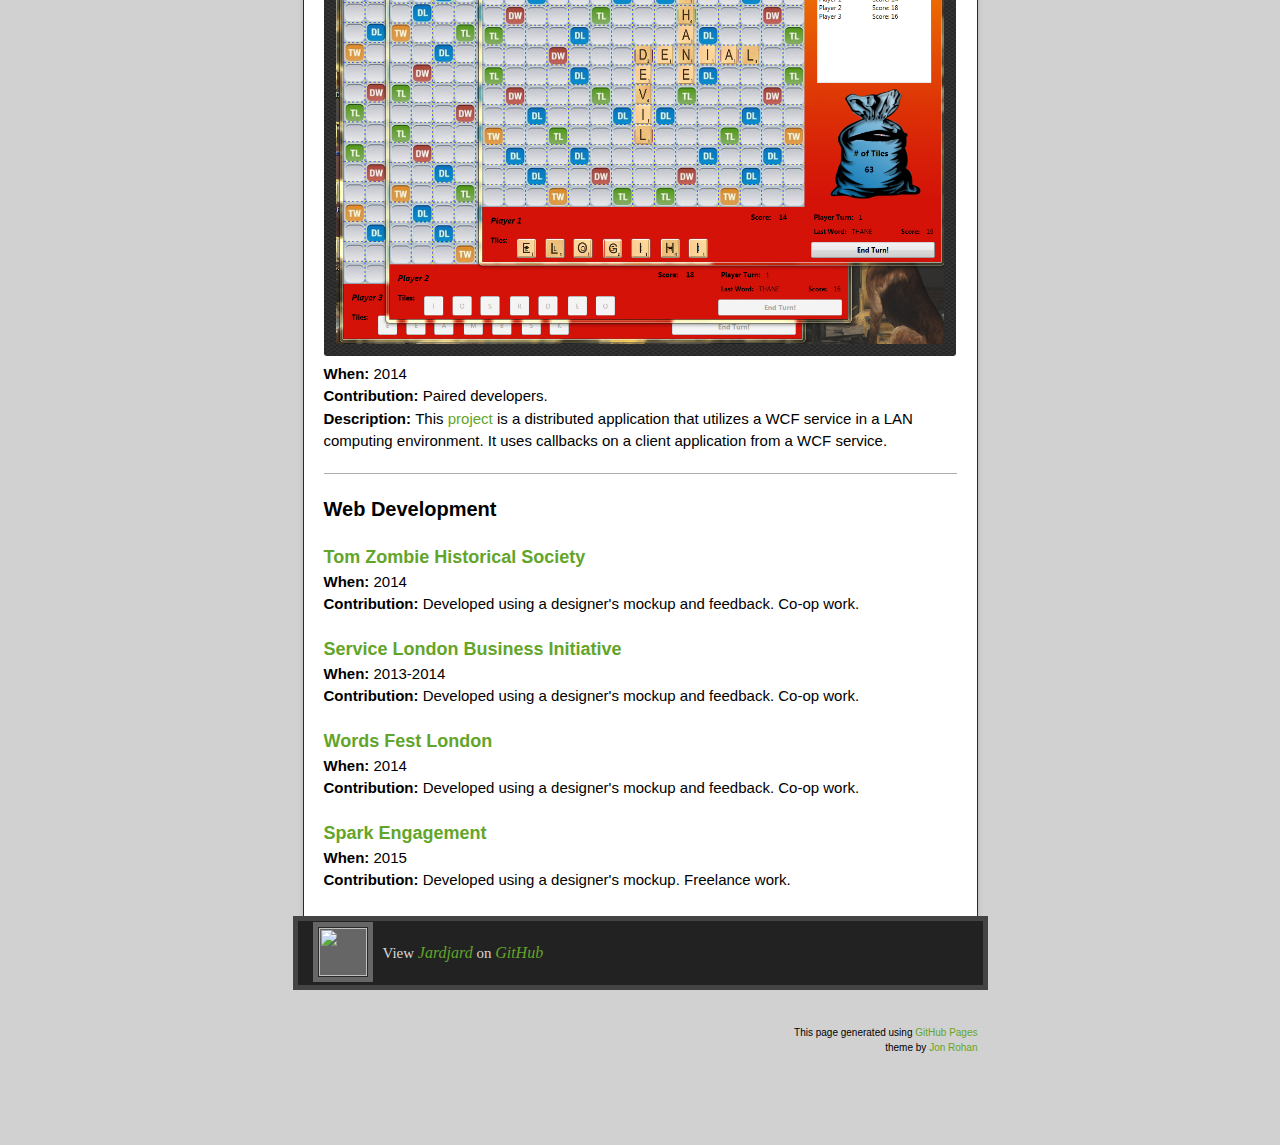
==== commit 570e661d: "updated description" ====
--- a/index.html
+++ b/index.html
@@ -124,7 +124,7 @@
             <img src="images/scrabblesque.png">
             <p><strong>When: </strong>2014</p>
             <p><strong>Contribution: </strong>Paired developers.</p>
-            <p><strong>Description: </strong> TODO</p>
+            <p><strong>Description: </strong>This <a href="https://github.com/Jardjard/Scrabblesque">project</a> is a distributed application that utilizes a WCF service in a LAN computing environment. It uses callbacks on a client application from a WCF service.</p>
           </div>
 
           <div class="line"></div>
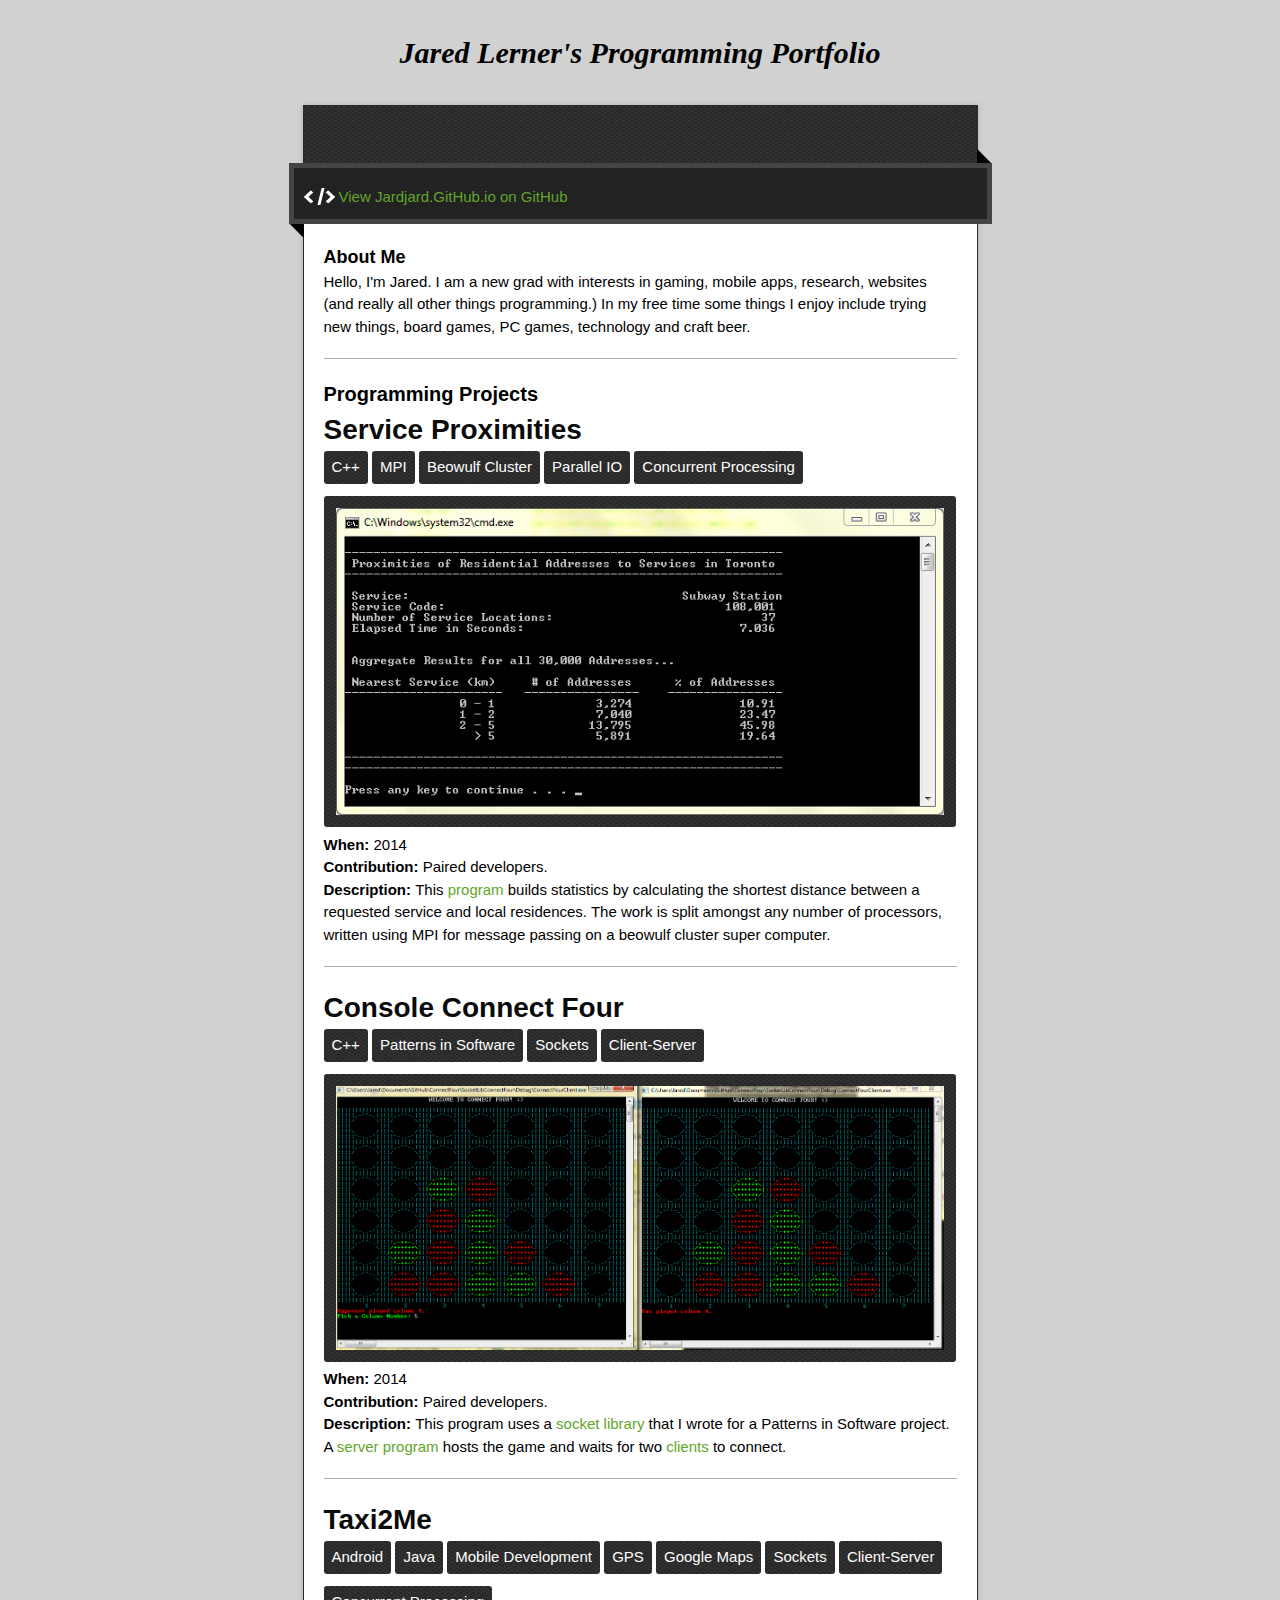
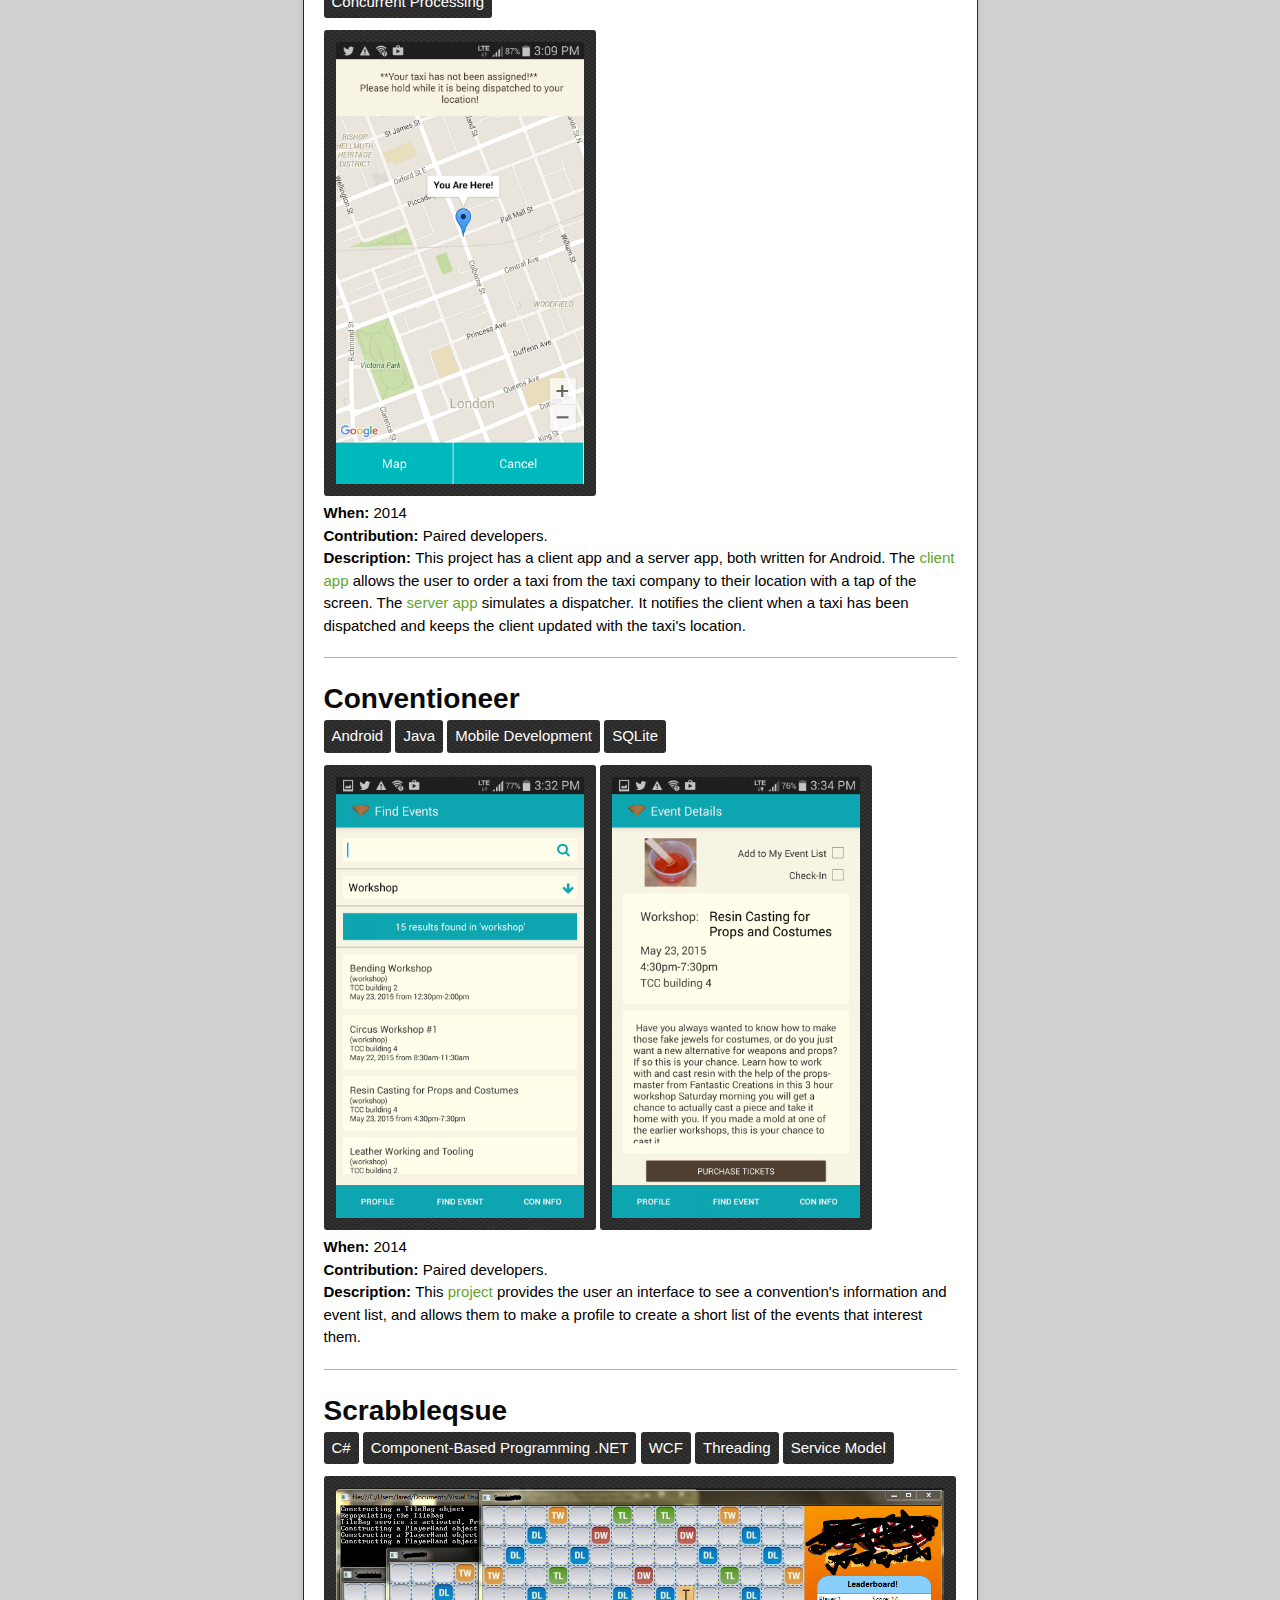
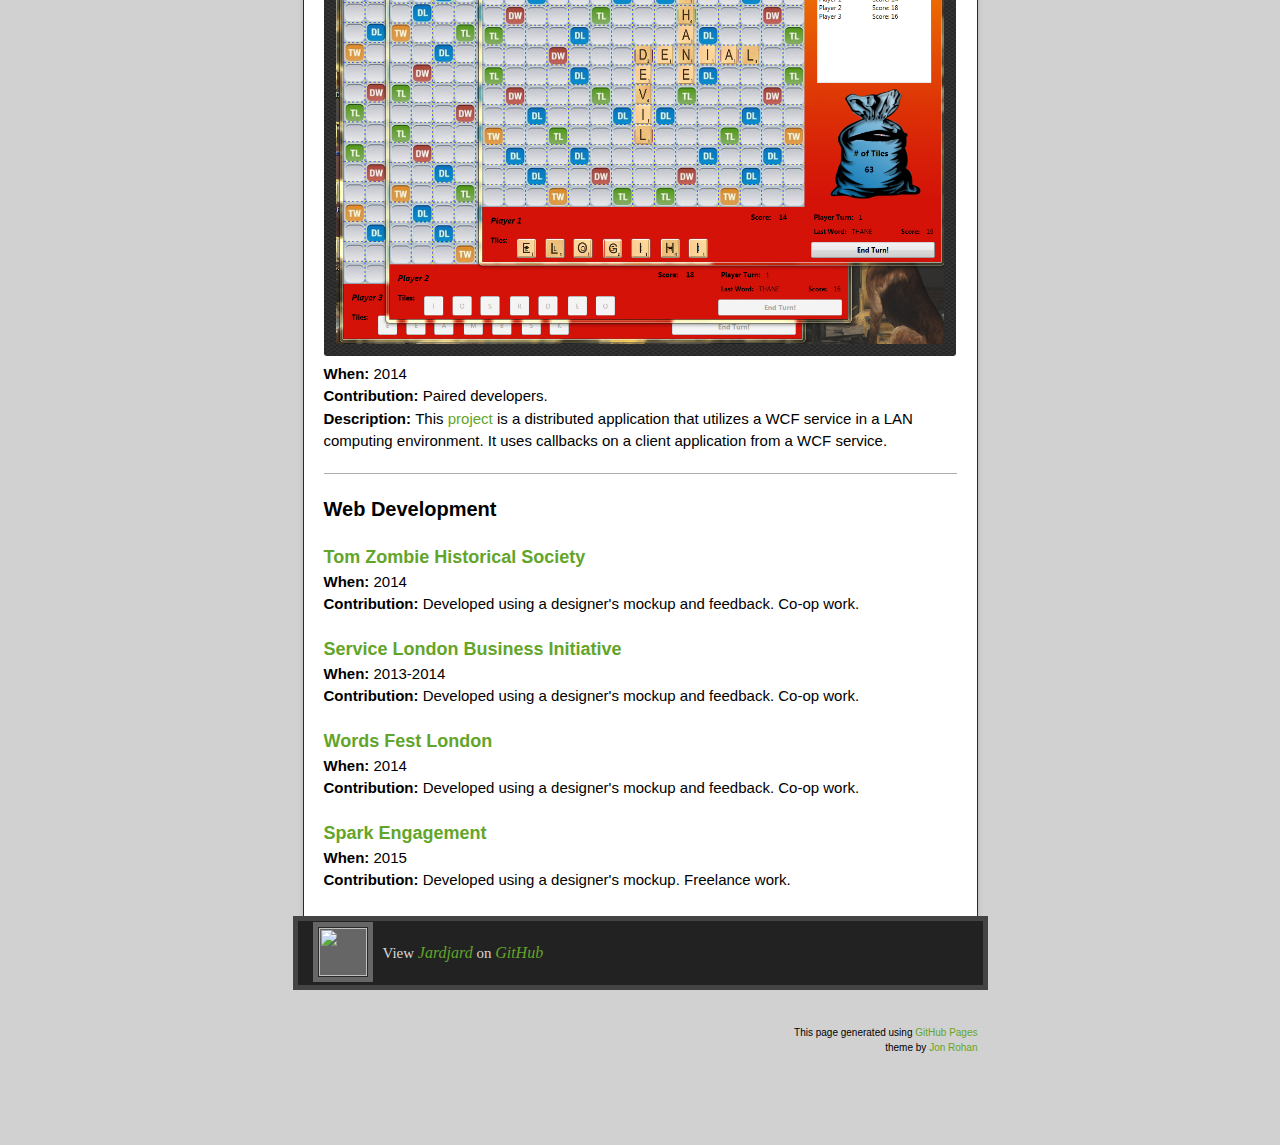
==== commit 608a94b2: "update" ====
--- a/index.html
+++ b/index.html
@@ -98,7 +98,7 @@
             <h1><a href="https://github.com/Jardjard/ConventioneerApp">Conventioneer</a></h1>
             <ul class="tags">
               <li>Android</li>
-              <li>C#</li>
+              <li>Java</li>
               <li>Mobile Development</li>
               <li>SQLite</li>
             </ul>
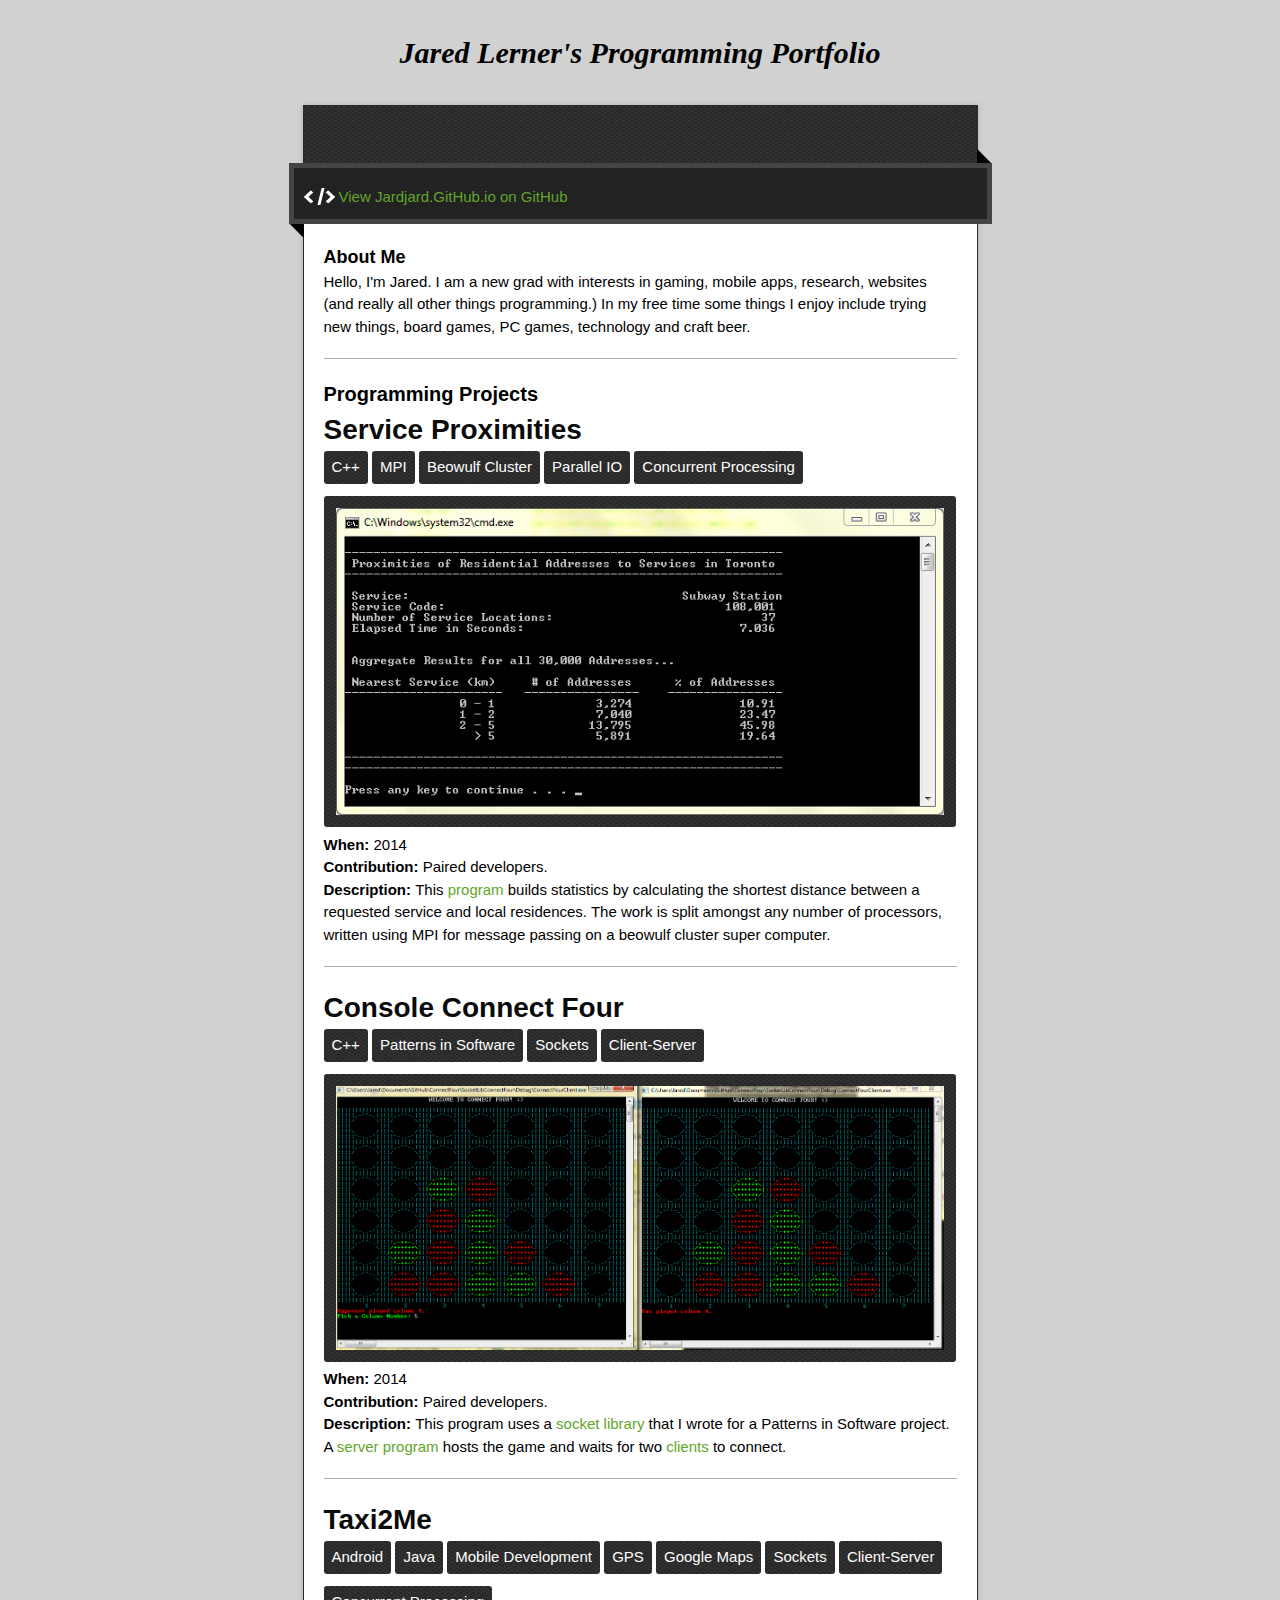
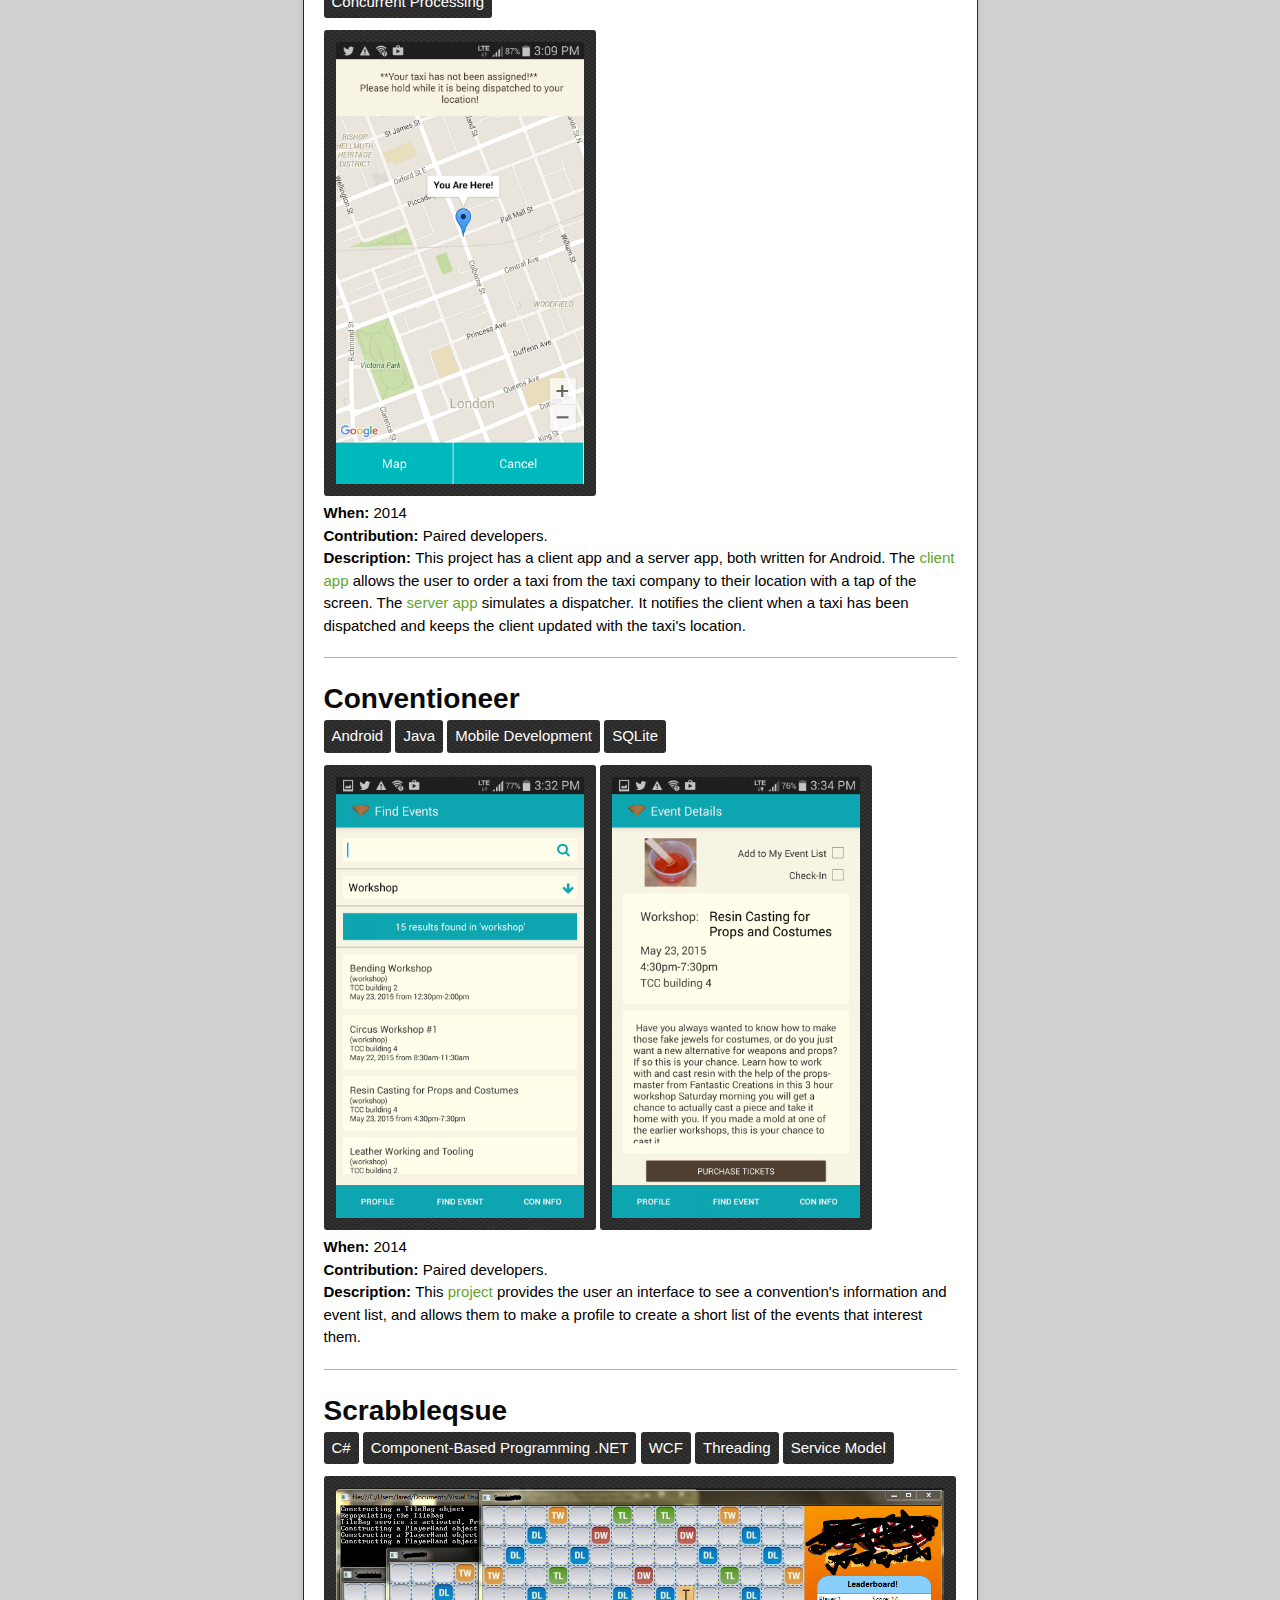
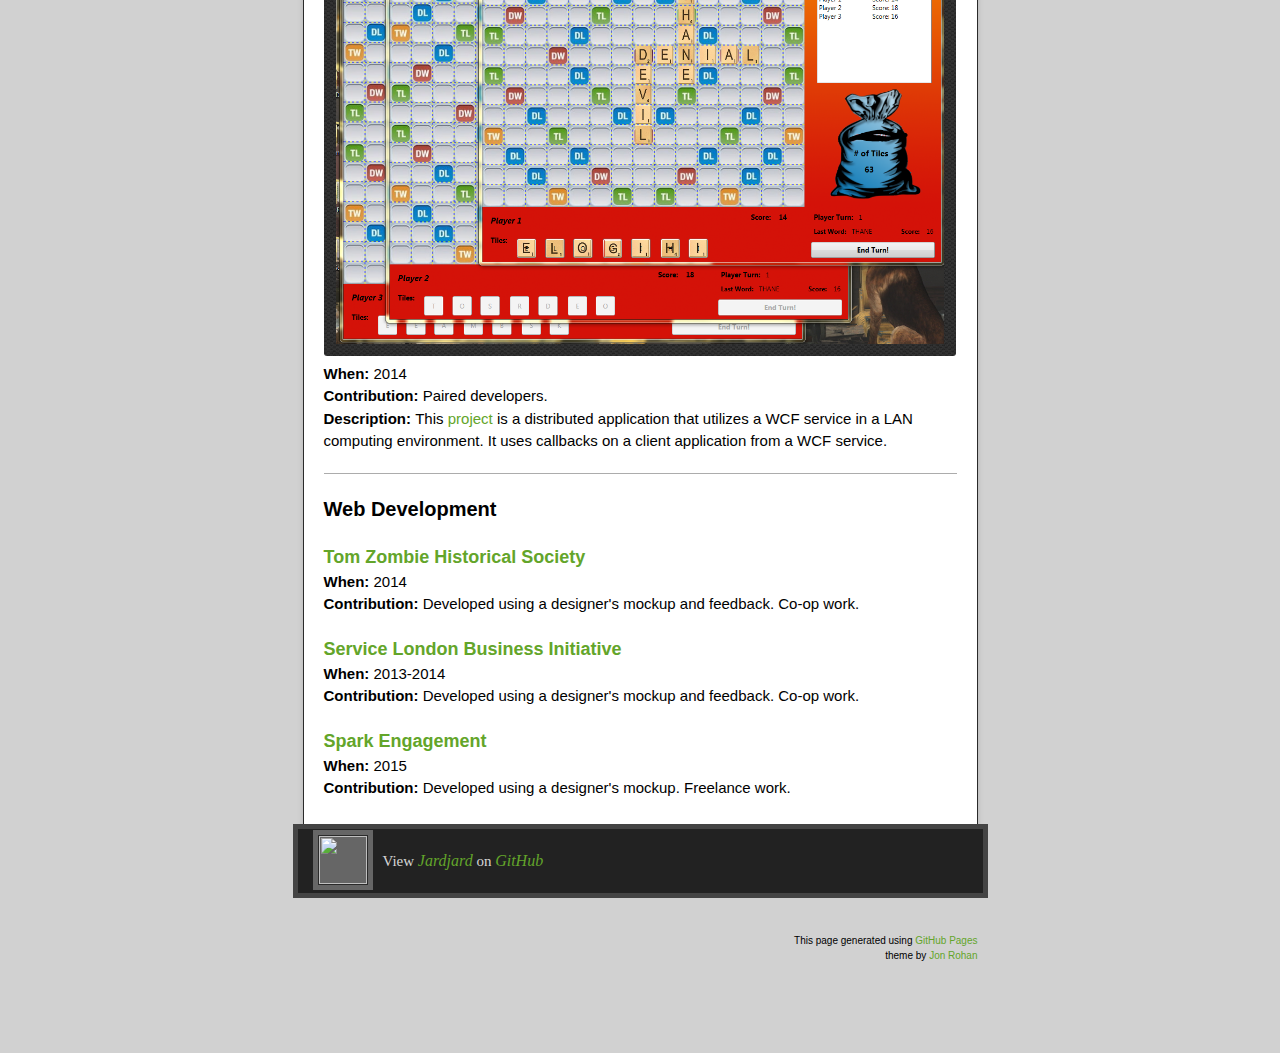
==== commit aab23921: "update" ====
--- a/index.html
+++ b/index.html
@@ -139,10 +139,6 @@
         <p><strong>When: </strong>2013-2014</p>
         <p><strong>Contribution: </strong>Developed using a designer's mockup and feedback. Co-op work.</p>
 
-        <h4><a href="http://wordsfest.ca/">Words Fest London</a></h4>
-        <p><strong>When: </strong>2014</p>
-        <p><strong>Contribution: </strong>Developed using a designer's mockup and feedback. Co-op work.</p>
-
         <h4><a href="http://www.spark-engagement.com/">Spark Engagement</a></h4>
         <p><strong>When: </strong>2015</p>
         <p><strong>Contribution: </strong>Developed using a designer's mockup. Freelance work.</p>
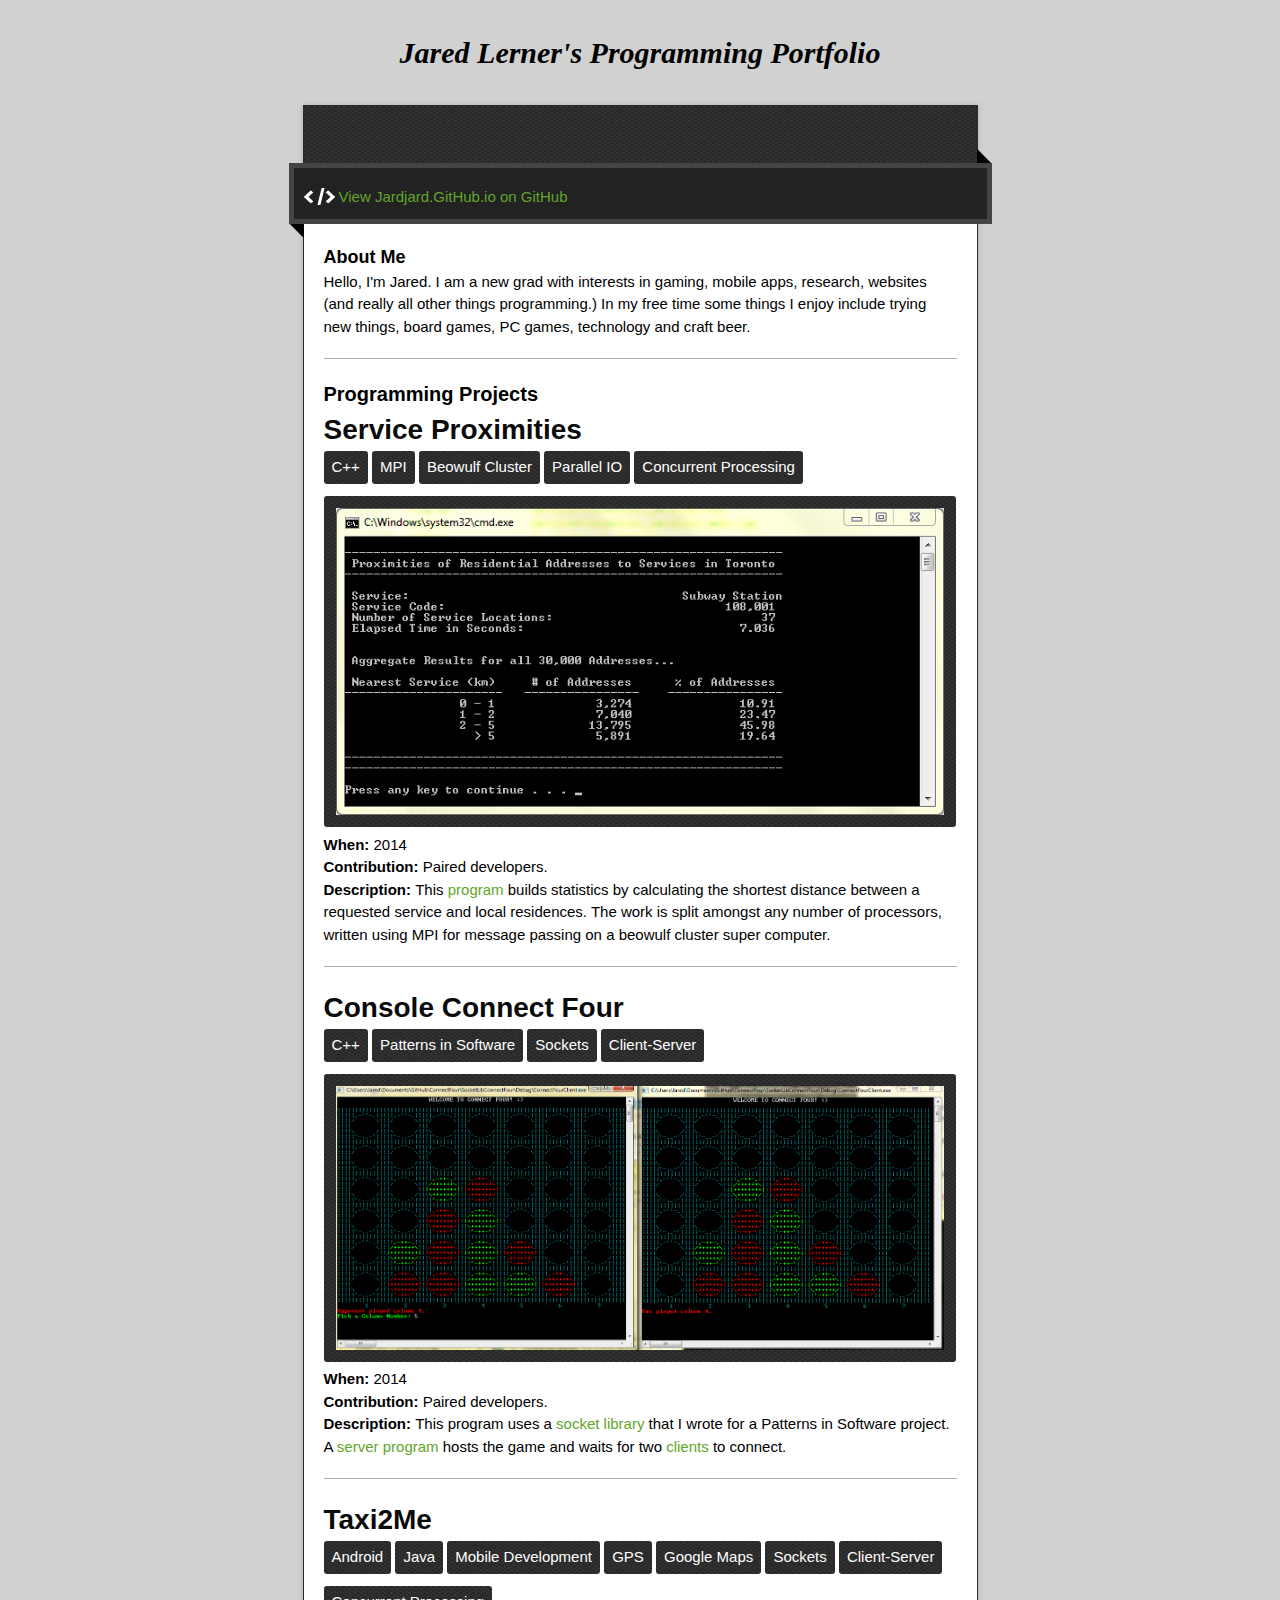
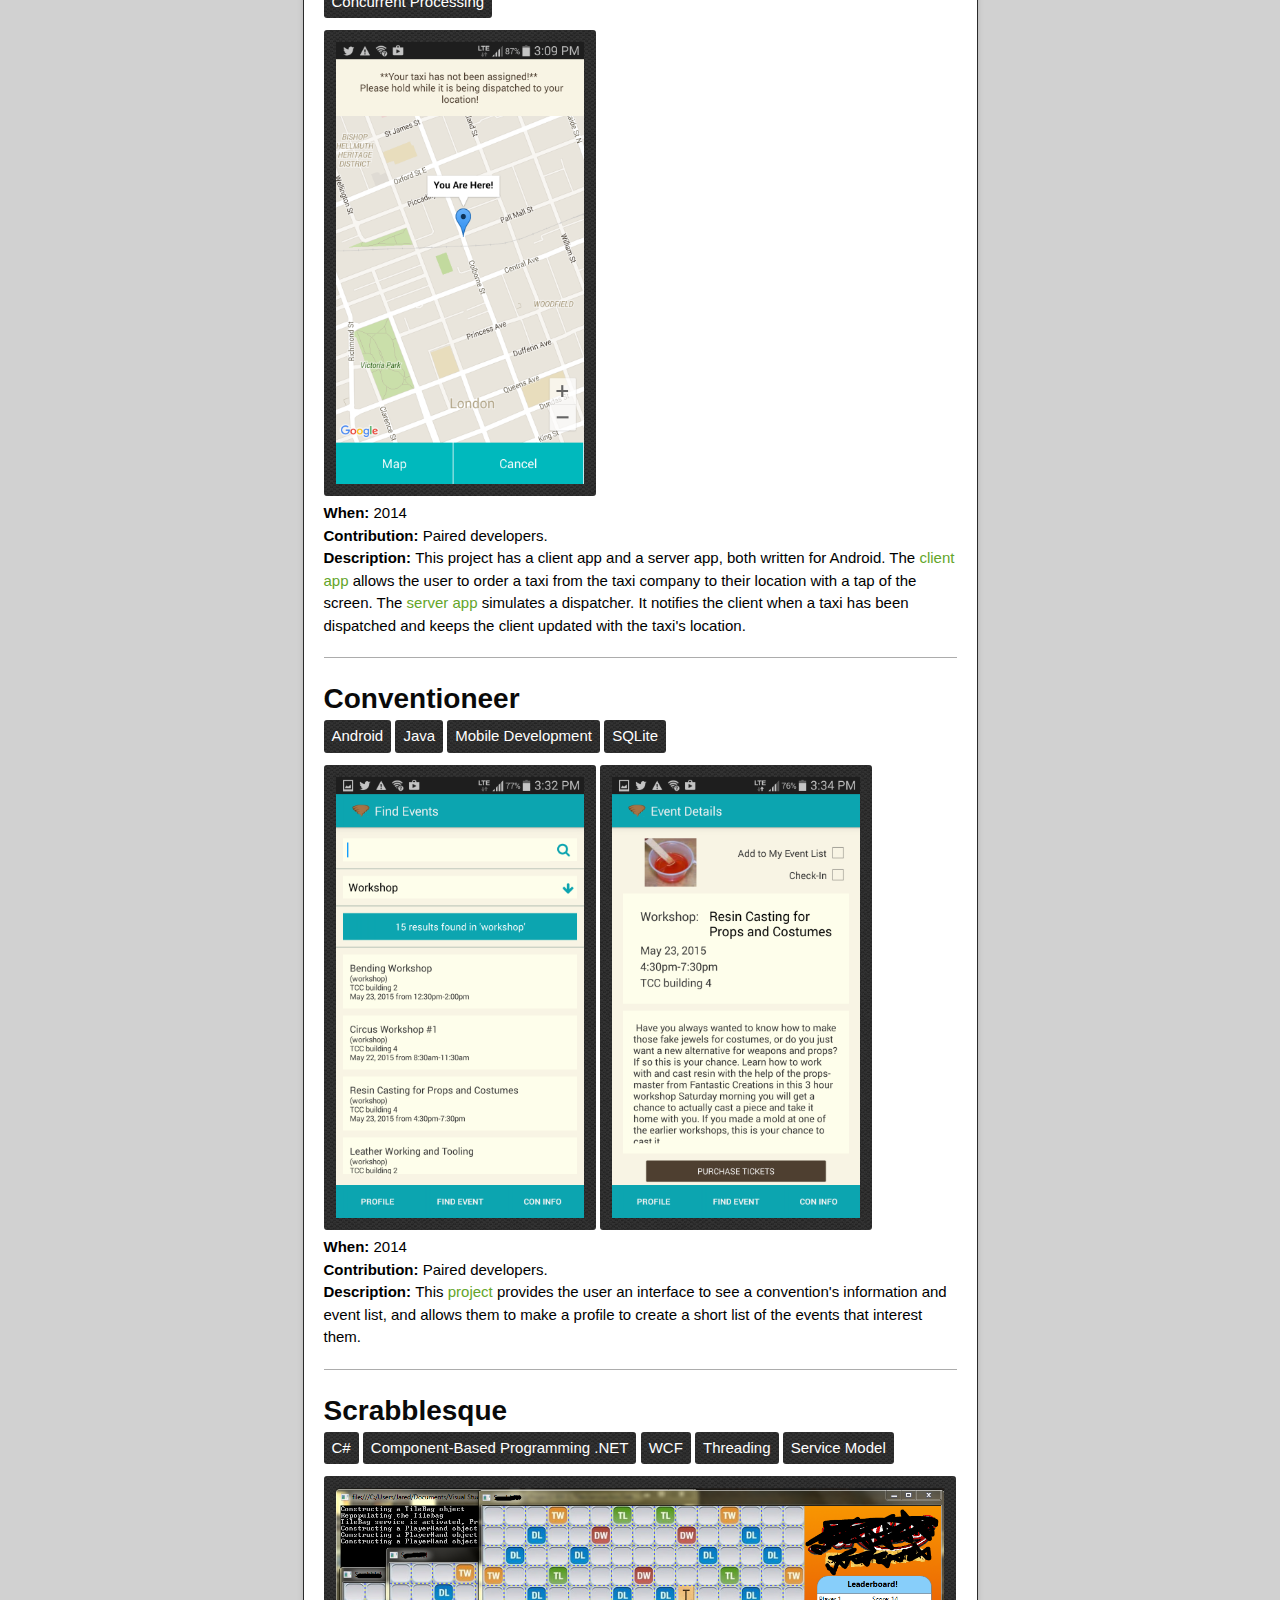
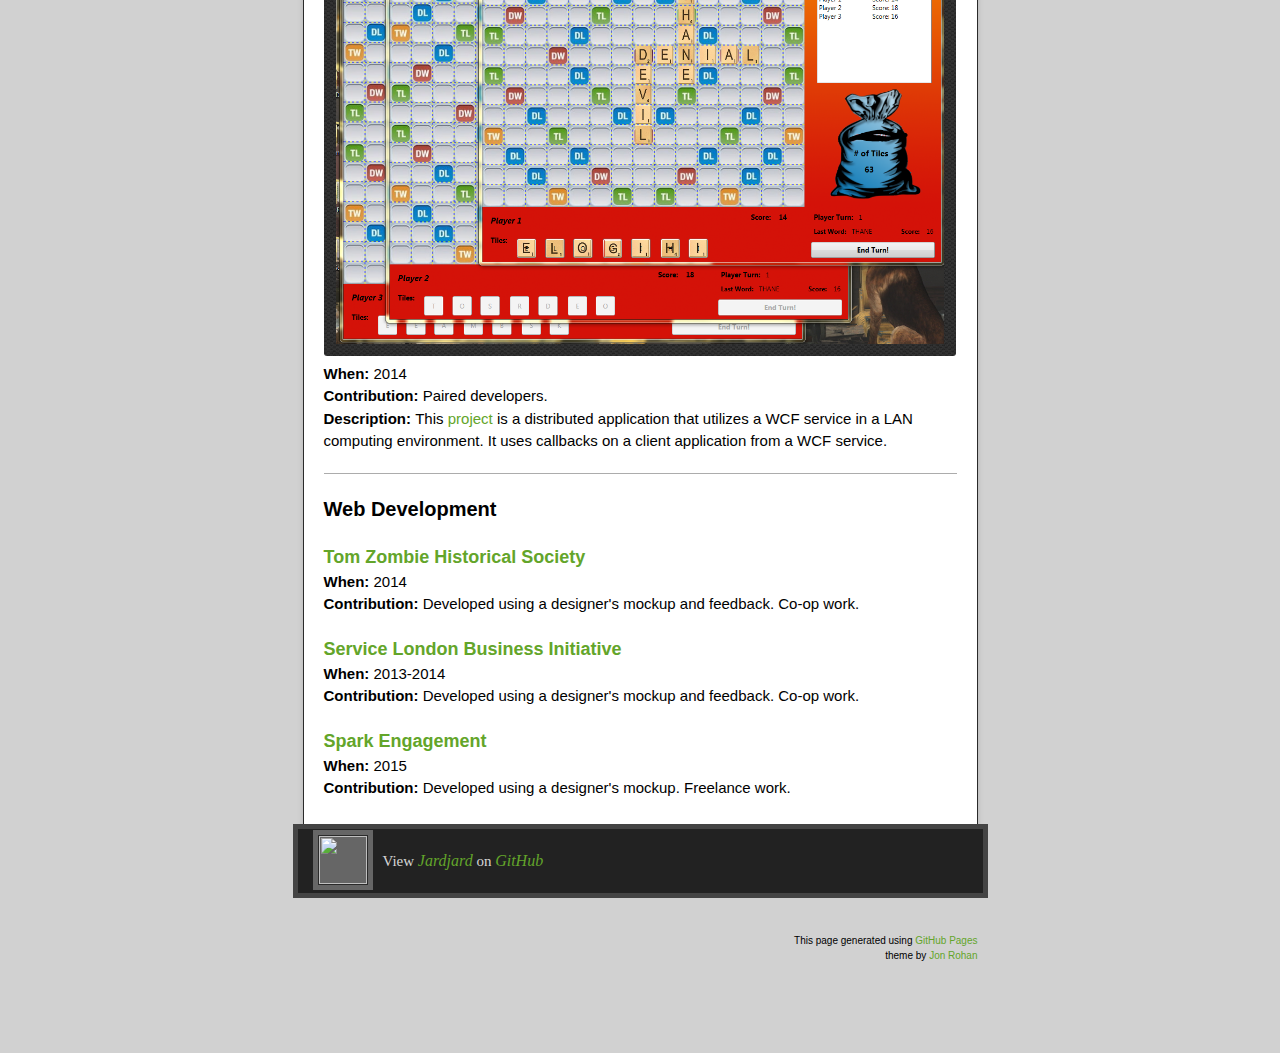
==== commit f7735ae1: "typo" ====
--- a/index.html
+++ b/index.html
@@ -113,7 +113,7 @@
           <div class="line"></div>
 
           <div class="project-block">
-            <h1><a href="https://github.com/Jardjard/Scrabblesque">Scrabbleqsue</a></h1>
+            <h1><a href="https://github.com/Jardjard/Scrabblesque">Scrabblesque</a></h1>
             <ul class="tags">
               <li>C#</li>
               <li>Component-Based Programming .NET</li>
